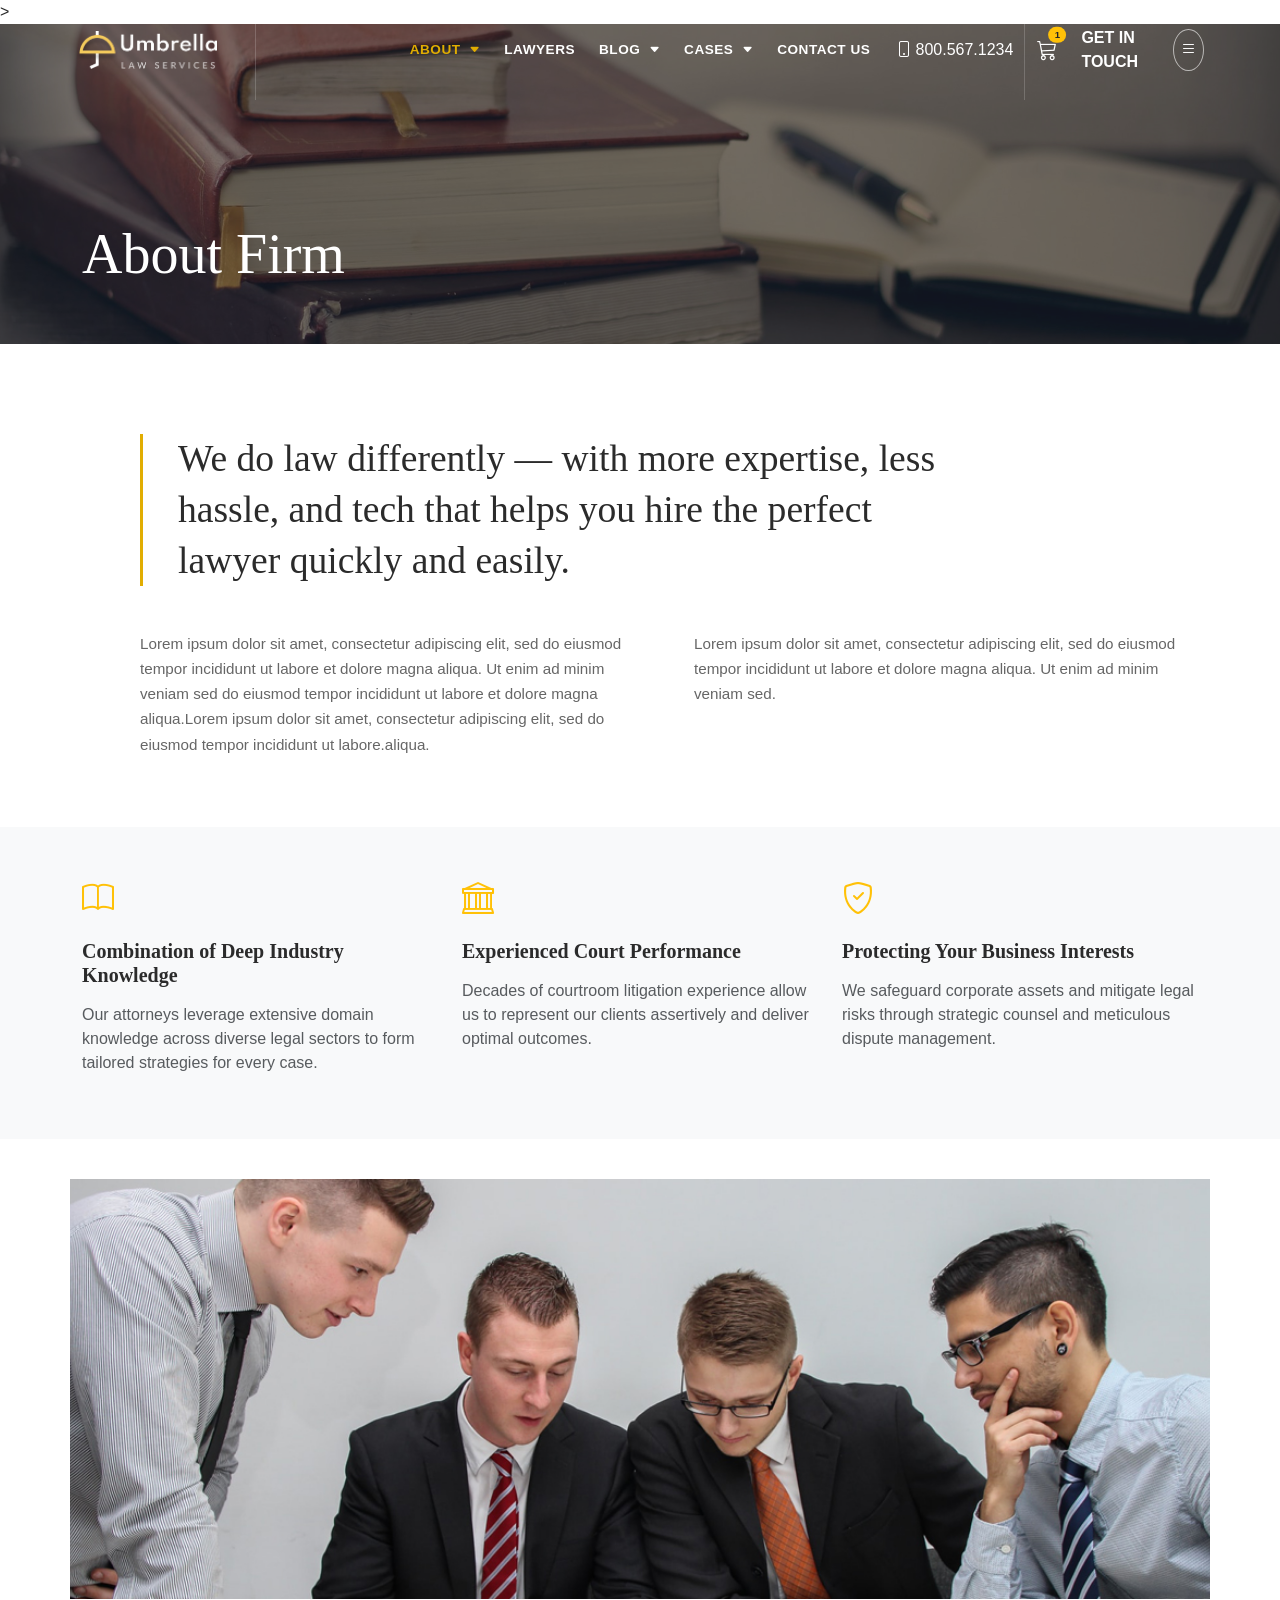
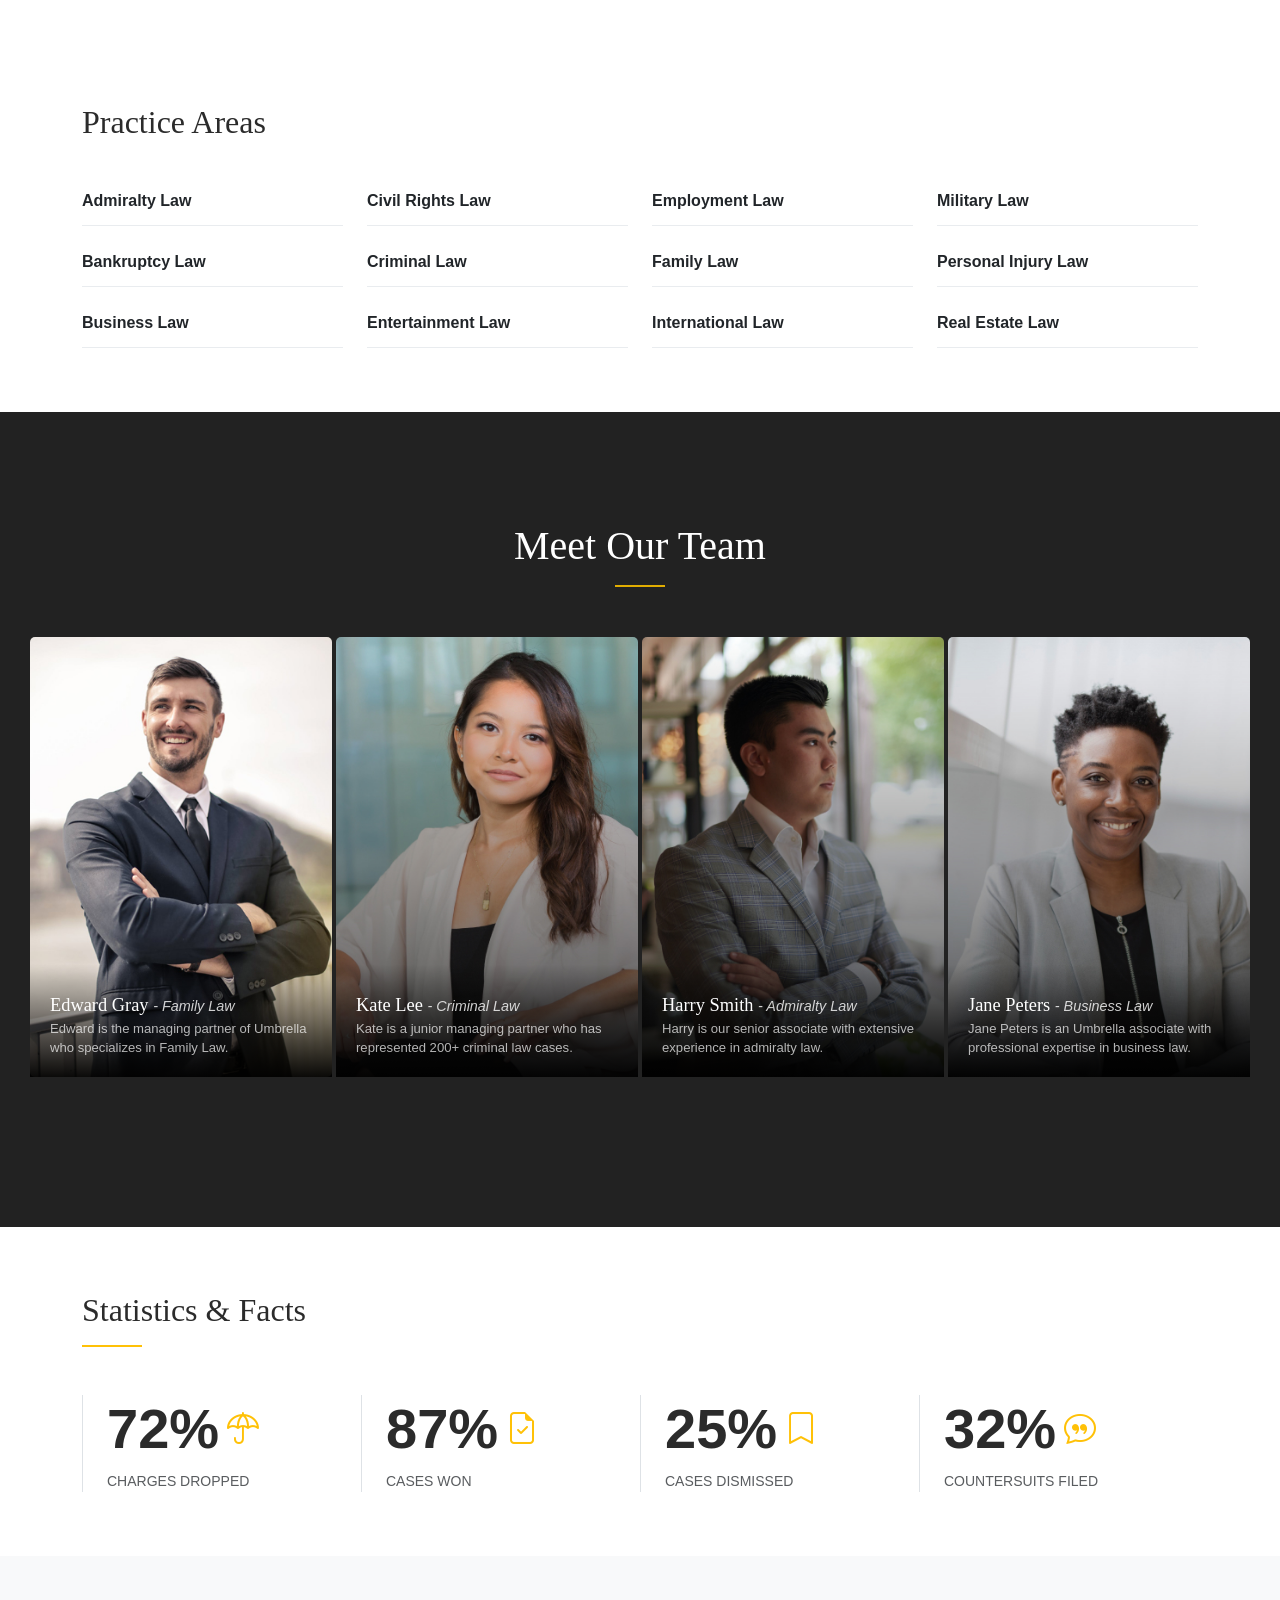
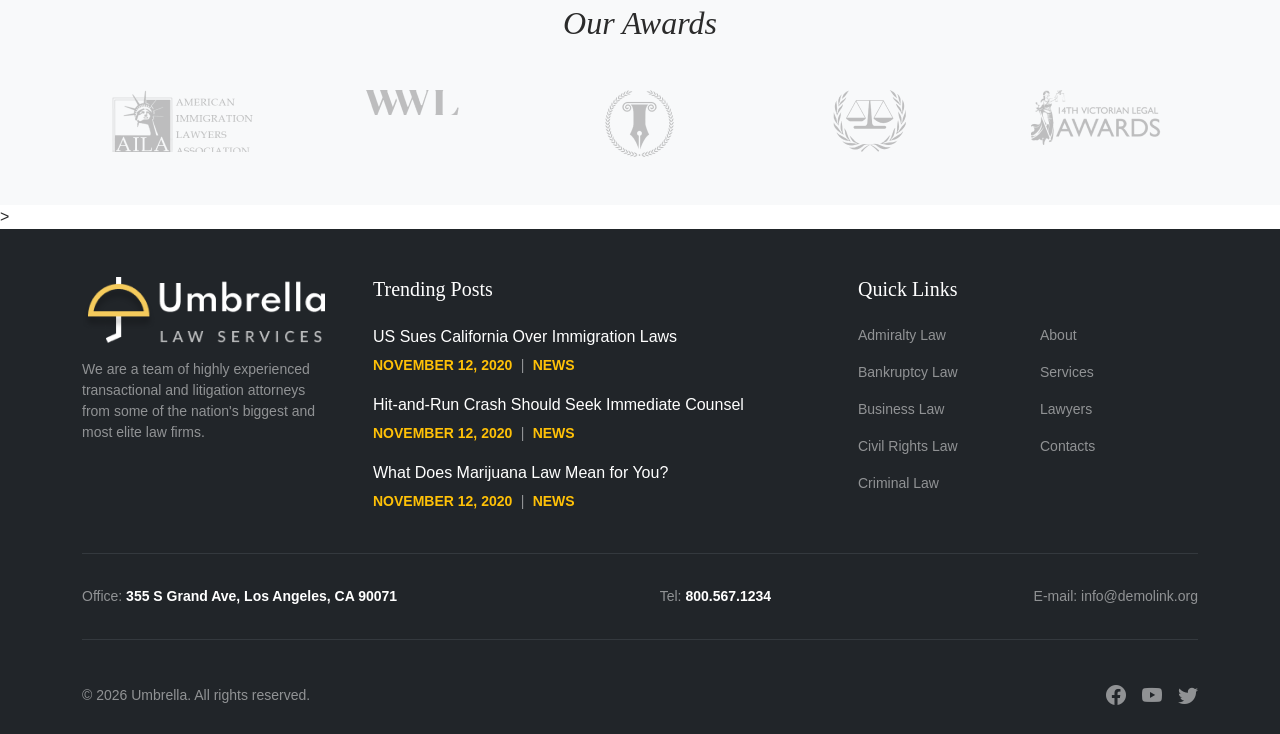
==== about.html @ e50b4203 "add about page content and structure" ====
<!DOCTYPE html>
<html lang="en">
<head>
    <meta charset="UTF-8">
    <meta name="viewport" content="width=device-width, initial-scale=1.0">
    <title>About Us - Umbrella Law Services</title>
    <link rel="stylesheet" href="https://cdn.jsdelivr.net/npm/bootstrap-icons@1.11.3/font/bootstrap-icons.min.css">
    <link href="https://cdn.jsdelivr.net/npm/bootstrap@5.3.8/dist/css/bootstrap.min.css" rel="stylesheet">
    <link rel="stylesheet" href="./style/main.css">
    <link rel="stylesheet" href="https://cdnjs.cloudflare.com/ajax/libs/OwlCarousel2/2.3.4/assets/owl.carousel.min.css">
    <link rel="stylesheet" href="https://cdnjs.cloudflare.com/ajax/libs/OwlCarousel2/2.3.4/assets/owl.theme.default.min.css">
</head>
<body>
    <!-- 11st sectionHEADER                        -->
    <header class="site-header" id="siteHeader">
      <div class="container-fluid h-100">
        <div class="d-flex align-items-center justify-content-between h-100 px-3">
          <div class="header-group header-brand">
            <a href="index.html" class="d-flex align-items-center text-decoration-none text-white">
              <img src="./images/logo-inverse-285x77.png" alt="Umbrella Law Services" class="header-logo">
            </a>
          </div>
          <div class="header-group header-nav">
            <nav>
              <ul class="navbar-nav flex-row gap-4 mb-0">
                <li class="nav-item dropdown">
                  <a class="nav-link active" href="about.html">
                    ABOUT
                    <span class="dropdown-toggle-caret" id="aboutDropdown" data-bs-toggle="dropdown" aria-expanded="false">
                      <i class="bi bi-caret-down-fill"></i>
                    </span>
                  </a>
                  <ul class="dropdown-menu custom-dropdown" aria-labelledby="aboutDropdown">
                    <li><a class="dropdown-item" href="team.html">Team Member</a></li>
                  </ul>
                </li>
                <li class="nav-item">
                  <a class="nav-link" href="lawyers.html">LAWYERS</a>
                </li>
                <li class="nav-item dropdown">
                  <a class="nav-link" href="blog.html">
                    BLOG
                    <span class="dropdown-toggle-caret" id="blogDropdown" data-bs-toggle="dropdown" aria-expanded="false">
                      <i class="bi bi-caret-down-fill"></i>
                    </span>
                  </a>
                  <ul class="dropdown-menu custom-dropdown" aria-labelledby="blogDropdown">
                    <li><a class="dropdown-item" href="blog.html">Blog post</a></li>
                  </ul>
                </li>
                <li class="nav-item dropdown">
                  <a class="nav-link" href="cases.html">
                    CASES
                    <span class="dropdown-toggle-caret" id="casesDropdown" data-bs-toggle="dropdown" aria-expanded="false">
                      <i class="bi bi-caret-down-fill"></i>
                    </span>
                  </a>
                  <ul class="dropdown-menu custom-dropdown" aria-labelledby="casesDropdown">
                    <li><a class="dropdown-item" href="cases.html">Case page</a></li>
                  </ul>
                </li>
                <li class="nav-item">
                  <a class="nav-link" href="contact.html">CONTACT US</a>
                </li>
              </ul>
            </nav>
          </div>
          <div class="header-group header-actions">
            <div class="d-flex align-items-center gap-4">
              <a href="tel:8005671234" class="text-white text-decoration-none d-none d-lg-flex align-items-center gap-1">
                <i class="bi bi-phone"></i> <span>800.567.1234</span>
              </a>
              <a href="cart.html" class="position-relative text-white">
                <i class="bi bi-cart3 fs-5"></i>
                <span class="position-absolute top-0 start-100 translate-middle badge rounded-pill bg-warning text-dark" style="font-size: 0.6rem;">1</span>
              </a>
              <a href="contact.html" class="text-white text-decoration-none fw-bold d-none d-lg-inline">GET IN TOUCH</a>
                            <button class="hamburger-btn" id="hamburgerBtn" aria-label="Toggle menu">
                <i class="bi bi-list" id="hamburgerIcon"></i>
              </button>
            </div>
          </div>

        </div>
      </div>
    </header>

    <!--hamburger menu                   -->
>
    <div class="side-panel" id="sidePanel">
      <div class="side-panel-content">
        <span class="text-warning fw-bold text-uppercase small">Free Consultation</span>
        <h2 class="my-3">800.567.1234</h2>
        <p class="text-white-50 mb-1">info@demolink.org</p>
        <p class="text-white-50 mb-4">355 S Grand Ave,<br>Los Angeles, CA 90071</p>

        <a href="contact.html" class="side-panel-link">
          <i class="bi bi-person-plus"></i> Book an appointment
        </a>
        <a href="about.html" class="side-panel-link">
          <i class="bi bi-bank"></i> Practice Areas
        </a>
        <a href="cases.html" class="side-panel-link">
          <i class="bi bi-balance-scale"></i> Recent Cases
        </a>
      </div>
    </div>
    <div class="side-panel-overlay" id="sidePanelOverlay"></div>

    <!-- ============================= -->
    <!-- 2nd section სათაური          -->
    <!-- ============================= -->
    <section class="page-title-hero position-relative text-white d-flex align-items-end" style="background: url('./images/books.jpg') no-repeat center center/cover; min-height: 320px;">
      <div class="position-absolute top-0 start-0 w-100 h-100 bg-dark opacity-50"></div>
      <div class="container position-relative py-5">
        <h1 class="display-4 fw-normal">About Firm</h1>
      </div>
    </section>
    <!-- 3rd section ტექსტი -->
<section class="about-quote-section">
  <div class="quote-container">
    <h2 class="quote-title">
      We do law differently — with more expertise, less <br> hassle, and tech that helps you hire the perfect <br> lawyer quickly and easily.
    </h2>
    <div class="row g-5">
      <div class="col-md-6">
        <p>
          Lorem ipsum dolor sit amet, consectetur adipiscing elit, sed do eiusmod tempor incididunt ut labore et dolore magna aliqua. Ut enim ad minim veniam sed do eiusmod tempor incididunt ut labore et dolore magna aliqua.Lorem ipsum dolor sit amet, consectetur adipiscing elit, sed do eiusmod tempor incididunt ut labore.aliqua.
        </p>
      </div>
      <div class="col-md-6">
        <p>
          Lorem ipsum dolor sit amet, consectetur adipiscing elit, sed do eiusmod tempor incididunt ut labore et dolore magna aliqua. Ut enim ad minim veniam sed.
        </p>
      </div>
    </div>

  </div>
</section>
<!-- 4th  section -->
    <section class="py-5 bg-light">
      <div class="container">
        <div class="row g-4">
          <div class="col-md-4">
            <i class="bi bi-book text-warning fs-2 mb-3 d-block"></i>
            <h5 class="fw-bold mb-3">Combination of Deep Industry Knowledge</h5>
            <p class="text-muted">Our attorneys leverage extensive domain knowledge across diverse legal sectors to form tailored strategies for every case.</p>
          </div>
          <div class="col-md-4">
            <i class="bi bi-bank text-warning fs-2 mb-3 d-block"></i>
            <h5 class="fw-bold mb-3">Experienced Court Performance</h5>
            <p class="text-muted">Decades of courtroom litigation experience allow us to represent our clients assertively and deliver optimal outcomes.</p>
          </div>
          <div class="col-md-4">
            <i class="bi bi-shield-check text-warning fs-2 mb-3 d-block"></i>
            <h5 class="fw-bold mb-3">Protecting Your Business Interests</h5>
            <p class="text-muted">We safeguard corporate assets and mitigate legal risks through strategic counsel and meticulous dispute management.</p>
          </div>
        </div>
      </div>
    </section>
<!-- 5th section გუნდის ფოტო -->
<section class="about-banner-section">
  <div class="about-banner-container">
    <img src="./images/team-talk.jpg" alt="Team discussing a case">
  </div>
</section>
<!-- 6th section ჩამონათვალი -->
    <section class="py-5 bg-white">
      <div class="container py-3">
        <h2 class="fw-normal mb-5">Practice Areas</h2>
        <div class="row row-cols-1 row-cols-sm-2 row-cols-md-4 g-4">
          <div class="col"><a href="cases.html" class="practice-link text-decoration-none text-dark fw-semibold">Admiralty Law</a></div>
          <div class="col"><a href="cases.html" class="practice-link text-decoration-none text-dark fw-semibold">Civil Rights Law</a></div>
          <div class="col"><a href="cases.html" class="practice-link text-decoration-none text-dark fw-semibold">Employment Law</a></div>
          <div class="col"><a href="cases.html" class="practice-link text-decoration-none text-dark fw-semibold">Military Law</a></div>
          <div class="col"><a href="cases.html" class="practice-link text-decoration-none text-dark fw-semibold">Bankruptcy Law</a></div>
          <div class="col"><a href="cases.html" class="practice-link text-decoration-none text-dark fw-semibold">Criminal Law</a></div>
          <div class="col"><a href="cases.html" class="practice-link text-decoration-none text-dark fw-semibold">Family Law</a></div>
          <div class="col"><a href="cases.html" class="practice-link text-decoration-none text-dark fw-semibold">Personal Injury Law</a></div>
          <div class="col"><a href="cases.html" class="practice-link text-decoration-none text-dark fw-semibold">Business Law</a></div>
          <div class="col"><a href="cases.html" class="practice-link text-decoration-none text-dark fw-semibold">Entertainment Law</a></div>
          <div class="col"><a href="cases.html" class="practice-link text-decoration-none text-dark fw-semibold">International Law</a></div>
          <div class="col"><a href="cases.html" class="practice-link text-decoration-none text-dark fw-semibold">Real Estate Law</a></div>
        </div>
      </div>
    </section>
<!-- 6th section გუნდის ქარდები -->
    <section class="team-section">
  <div class="team-container">
    <div class="team-header text-center">
      <h2 class="team-title">Meet Our Team</h2>
      <div class="team-gold-line"></div>
    </div>
    <div class="row row-cols-1 row-cols-md-2 row-cols-lg-4 g-1">
      <div class="col">
        <div class="card team-card">
          <div class="team-img-wrapper">
            <img src="./images/team member-1.jpg" class="card-img" alt="Edward Gray">
          </div>
          <div class="team-overlay">
            <h5 class="team-name">Edward Gray <span class="team-role">- Family Law</span></h5>
            <p class="team-desc">Edward is the managing partner of Umbrella who specializes in Family Law.</p>
          </div>
          <div class="team-hover-arrow">&rarr;</div>
        </div>
      </div>
      <div class="col">
        <div class="card team-card">
          <div class="team-img-wrapper">
            <img src="./images/team member-2.jpg" class="card-img" alt="Kate Lee">
          </div>
          <div class="team-overlay">
            <h5 class="team-name">Kate Lee <span class="team-role">- Criminal Law</span></h5>
            <p class="team-desc">Kate is a junior managing partner who has represented 200+ criminal law cases.</p>
          </div>
          <div class="team-hover-arrow">&rarr;</div>
        </div>
      </div>
      <div class="col">
        <div class="card team-card">
          <div class="team-img-wrapper">
            <img src="./images/team member-3.jpg" class="card-img" alt="Harry Smith">
          </div>
          <div class="team-overlay">
            <h5 class="team-name">Harry Smith <span class="team-role">- Admiralty Law</span></h5>
            <p class="team-desc">Harry is our senior associate with extensive experience in admiralty law.</p>
          </div>
          <div class="team-hover-arrow">&rarr;</div>
        </div>
      </div>
      <div class="col">
        <div class="card team-card">
          <div class="team-img-wrapper">
            <img src="./images/team member-4.jpg" class="card-img" alt="Jane Peters">
          </div>
          <div class="team-overlay">
            <h5 class="team-name">Jane Peters <span class="team-role">- Business Law</span></h5>
            <p class="team-desc">Jane Peters is an Umbrella associate with professional expertise in business law.</p>
          </div>
          <div class="team-hover-arrow">&rarr;</div>
        </div>
      </div>
    </div>
  </div>
</section>
<!-- 7th section სტატუსტიკა -->
    <section class="py-5 bg-white">
      <div class="container py-3">
        <h2 class="fw-normal mb-2">Statistics &amp; Facts</h2>
        <hr class="border-warning border-2 opacity-100 mb-5" style="width: 60px; margin-left: 0;">
        <div class="row g-0">
          <div class="col-6 col-md-3 border-start px-4 mb-4 mb-md-0">
            <div class="d-flex align-items-center gap-2">
              <span class="display-4 fw-bold">72%</span>
              <i class="bi bi-umbrella text-warning fs-2"></i>
            </div>
            <p class="text-muted text-uppercase small mt-2 mb-0">Charges Dropped</p>
          </div>
          <div class="col-6 col-md-3 border-start px-4 mb-4 mb-md-0">
            <div class="d-flex align-items-center gap-2">
              <span class="display-4 fw-bold">87%</span>
              <i class="bi bi-file-earmark-check text-warning fs-2"></i>
            </div>
            <p class="text-muted text-uppercase small mt-2 mb-0">Cases Won</p>
          </div>
          <div class="col-6 col-md-3 border-start px-4">
            <div class="d-flex align-items-center gap-2">
              <span class="display-4 fw-bold">25%</span>
              <i class="bi bi-bookmark text-warning fs-2"></i>
            </div>
            <p class="text-muted text-uppercase small mt-2 mb-0">Cases Dismissed</p>
          </div>

          <div class="col-6 col-md-3 border-start px-4">
            <div class="d-flex align-items-center gap-2">
              <span class="display-4 fw-bold">32%</span>
              <i class="bi bi-chat-quote text-warning fs-2"></i>
            </div>
            <p class="text-muted text-uppercase small mt-2 mb-0">Countersuits Filed</p>
          </div>
        </div>
      </div>
    </section>
<!-- 8ტჰ section ჯილოდების კარუსელი -->
    <section class="py-5 text-center bg-light">
      <div class="container">
        <h2 class="fst-italic mb-5">Our Awards</h2>

        <div class="owl-carousel owl-theme" id="awards-carousel">
          <div class="item">
            <img src="./images/statue-award.png" alt="Award 1" class="img-fluid mx-auto" style="max-height: 100px; width: auto;">
          </div>
          <div class="item">
            <img src="./images/wwl-award.png" alt="Award 2" class="img-fluid mx-auto" style="max-height: 100px; width: auto;">
          </div>
          <div class="item">
            <img src="./images/pen-award.png" alt="Award 3" class="img-fluid mx-auto" style="max-height: 100px; width: auto;">
          </div>
          <div class="item">
            <img src="./images/scales-award.png" alt="Award 4" class="img-fluid mx-auto" style="max-height: 100px; width: auto;">
          </div>
          <div class="item">
            <img src="./images/victorian-award.png" alt="Award 5" class="img-fluid mx-auto" style="max-height: 100px; width: auto;">
          </div>
        </div>
      </div>
    </section>
    <!-- FOOTER                        -->>
    <footer class="bg-dark text-white pt-5">
      <div class="container">
        <div class="row g-5">
          <div class="col-md-3">
            <a href="index.html" class="d-inline-flex align-items-center text-white text-decoration-none mb-3">
              <img src="./images/logo-inverse-285x77.png" alt="Umbrella Law Services" height="40">
            </a>
            <p class="text-white-50 small">
              We are a team of highly experienced transactional and litigation attorneys from some of the nation's biggest and most elite law firms.
            </p>
          </div>
          <div class="col-md-5">
            <h5 class="mb-4">Trending Posts</h5>

            <div class="mb-3">
              <a href="blog.html" class="text-white text-decoration-none d-block mb-1">US Sues California Over Immigration Laws</a>
              <span class="text-warning fw-bold small">NOVEMBER 12, 2020</span>
              <span class="text-white-50 small">&nbsp;|&nbsp;</span>
              <span class="text-warning fw-bold small">NEWS</span>
            </div>
            <div class="mb-3">
              <a href="blog.html" class="text-white text-decoration-none d-block mb-1">Hit-and-Run Crash Should Seek Immediate Counsel</a>
              <span class="text-warning fw-bold small">NOVEMBER 12, 2020</span>
              <span class="text-white-50 small">&nbsp;|&nbsp;</span>
              <span class="text-warning fw-bold small">NEWS</span>
            </div>
            <div class="mb-3">
              <a href="blog.html" class="text-white text-decoration-none d-block mb-1">What Does Marijuana Law Mean for You?</a>
              <span class="text-warning fw-bold small">NOVEMBER 12, 2020</span>
              <span class="text-white-50 small">&nbsp;|&nbsp;</span>
              <span class="text-warning fw-bold small">NEWS</span>
            </div>
          </div>
          <div class="col-md-4">
            <h5 class="mb-4">Quick Links</h5>
            <div class="row">
              <div class="col-6">
                <ul class="list-unstyled small">
                  <li class="mb-3"><a href="cases.html" class="text-white-50 text-decoration-none">Admiralty Law</a></li>
                  <li class="mb-3"><a href="cases.html" class="text-white-50 text-decoration-none">Bankruptcy Law</a></li>
                  <li class="mb-3"><a href="cases.html" class="text-white-50 text-decoration-none">Business Law</a></li>
                  <li class="mb-3"><a href="cases.html" class="text-white-50 text-decoration-none">Civil Rights Law</a></li>
                  <li class="mb-3"><a href="cases.html" class="text-white-50 text-decoration-none">Criminal Law</a></li>
                </ul>
              </div>
              <div class="col-6">
                <ul class="list-unstyled small">
                  <li class="mb-3"><a href="about.html" class="text-white-50 text-decoration-none">About</a></li>
                  <li class="mb-3"><a href="services.html" class="text-white-50 text-decoration-none">Services</a></li>
                  <li class="mb-3"><a href="lawyers.html" class="text-white-50 text-decoration-none">Lawyers</a></li>
                  <li class="mb-3"><a href="contact.html" class="text-white-50 text-decoration-none">Contacts</a></li>
                </ul>
              </div>
            </div>
          </div>

        </div>

        <hr class="border-secondary mt-4">
        <div class="d-flex flex-wrap justify-content-between py-3 text-white-50 small">
          <div>Office: <span class="text-white fw-bold">355 S Grand Ave, Los Angeles, CA 90071</span></div>
          <div>Tel: <span class="text-white fw-bold">800.567.1234</span></div>
          <div>E-mail: <a href="mailto:info@demolink.org" class="text-white-50">info@demolink.org</a></div>
        </div>

        <hr class="border-secondary">
        <div class="d-flex flex-wrap justify-content-between align-items-center py-4">
          <p class="text-white-50 mb-0 small">© 2026 Umbrella. All rights reserved.</p>

          <div class="d-flex gap-3">
            <a href="#" class="text-white-50"><i class="bi bi-facebook fs-5"></i></a>
            <a href="#" class="text-white-50"><i class="bi bi-youtube fs-5"></i></a>
            <a href="#" class="text-white-50"><i class="bi bi-twitter fs-5"></i></a>
          </div>
        </div>
      </div>
    </footer>
    <script src="https://cdnjs.cloudflare.com/ajax/libs/jquery/3.7.1/jquery.min.js"></script>
    <script src="https://cdnjs.cloudflare.com/ajax/libs/OwlCarousel2/2.3.4/owl.carousel.min.js"></script>
    <script src="https://cdn.jsdelivr.net/npm/bootstrap@5.3.8/dist/js/bootstrap.bundle.min.js"></script>
<!-- ჯილდოების კარუსელი -->
    <script>
      $(document).ready(function() {
      
        $('#awards-carousel').owlCarousel({
          loop: true,
          margin: 30,
          nav: false,
          dots: false,
          autoplay: true,
          autoplayTimeout: 3000,
          responsive: {
            0: { items: 2 },
            600: { items: 4 },
            1000: { items: 5 }
          }
        });
      });
      document.addEventListener("DOMContentLoaded", function () {
        const siteHeader = document.getElementById("siteHeader");

        function handleScroll() {
          if (window.scrollY > 30) {
            siteHeader.classList.add("scrolled");
          } else {
            siteHeader.classList.remove("scrolled");
          }
        }

        window.addEventListener("scroll", handleScroll);
        handleScroll();
        const hamburgerBtn = document.getElementById('hamburgerBtn');
        const sidePanel = document.getElementById('sidePanel');
        const sidePanelOverlay = document.getElementById('sidePanelOverlay');
        const hamburgerIcon = document.getElementById('hamburgerIcon');

        if (hamburgerBtn && sidePanel && sidePanelOverlay) {
          hamburgerBtn.addEventListener('click', function() {
            sidePanel.classList.toggle('active');
            sidePanelOverlay.classList.toggle('active');
            if (hamburgerIcon) {
              hamburgerIcon.classList.toggle('bi-list');
              hamburgerIcon.classList.toggle('bi-x-lg');
            }
          });
          sidePanelOverlay.addEventListener('click', function() {
            sidePanel.classList.remove('active');
            sidePanelOverlay.classList.remove('active');
            if (hamburgerIcon) {
              hamburgerIcon.classList.add('bi-list');
              hamburgerIcon.classList.remove('bi-x-lg');
            }
          });
        }
      });
    </script>
</body>
</html>
---- style/main.css ----
@charset "UTF-8";
body {
  font-family: "Inter", -apple-system, BlinkMacSystemFont, sans-serif;
  color: #2b2b2b;
  background-color: #ffffff;
  overflow-x: hidden;
}

h1, h2, h3, h4, h5, h6 {
  font-family: "Playfair Display", Georgia, serif;
}

a {
  text-decoration: none;
  transition: all 0.3s ease;
}

img {
  max-width: 100%;
  height: auto;
}

.practice-link {
  display: inline-block;
  width: 100%;
  padding-bottom: 12px;
  border-bottom: 1px solid #e9ecef;
  color: #2b2b2b;
  position: relative;
}
.practice-link:hover {
  padding-left: 18px;
  color: #e1ad01 !important;
}
.practice-link:hover::before {
  opacity: 1;
  left: 0;
}
.practice-link::before {
  content: "→";
  position: absolute;
  left: -15px;
  opacity: 0;
  color: #e1ad01;
  transition: all 0.3s ease;
}

.site-header {
  position: fixed;
  top: 0;
  left: 0;
  width: 100%;
  height: 100px;
  background: transparent;
  z-index: 1000;
  transition: all 0.3s ease;
}
.site-header.scrolled {
  height: 60px;
  background: rgba(30, 30, 30, 0.95);
  backdrop-filter: blur(5px);
}
.site-header .container-fluid {
  height: 100%;
  padding: 0;
}

.header-logo {
  height: 38px;
  transition: all 0.3s ease;
}
.site-header.scrolled .header-logo {
  height: 32px;
}

.site-header .container-fluid > .d-flex {
  height: 100%;
  align-items: stretch !important;
}

.header-group {
  height: 100%;
  display: flex;
  align-items: center;
  border-radius: 0 !important;
  background: transparent;
  transition: background 0.25s ease;
}
.header-group:hover {
  background: rgba(255, 255, 255, 0.08) !important;
}

.header-brand {
  width: 240px;
  padding-left: 60px;
  padding-right: 20px;
  justify-content: flex-start;
  border-right: 1px solid rgba(255, 255, 255, 0.18);
}

.header-nav {
  flex: 1;
  justify-content: center;
  padding: 0 20px;
}

.header-actions {
  width: 240px;
  padding-left: 20px;
  padding-right: 60px;
  justify-content: flex-end;
  border-left: 1px solid rgba(255, 255, 255, 0.18);
}

.navbar-nav {
  list-style: none;
  padding: 0;
  margin: 0;
  display: flex;
  gap: 2rem;
  align-items: center;
  flex-direction: row;
}
.navbar-nav .nav-link {
  color: #ffffff;
  font-weight: 600;
  font-size: 0.85rem;
  letter-spacing: 0.5px;
  text-decoration: none;
  transition: color 0.25s ease;
}
.navbar-nav .nav-link:hover, .navbar-nav .nav-link.active {
  color: #e1ad01;
}

.dropdown-toggle-caret {
  margin-left: 4px;
  cursor: pointer;
  font-size: 0.7rem;
}

.nav-item.dropdown {
  position: relative;
}
.nav-item.dropdown::after {
  content: "";
  position: absolute;
  top: 100%;
  left: 0;
  width: 100%;
  height: 12px;
}
.nav-item.dropdown .dropdown-menu {
  display: none;
  position: absolute;
  top: 100%;
  left: 0;
  margin-top: 4px;
  z-index: 1050;
  min-width: 180px;
  background-color: #ffffff;
  border: none;
  box-shadow: 0 10px 30px rgba(0, 0, 0, 0.2);
  border-radius: 4px;
  padding: 10px 0;
}
.nav-item.dropdown .dropdown-menu.show {
  display: block;
}
.nav-item.dropdown .dropdown-menu .dropdown-item {
  color: #333333;
  padding: 8px 20px;
  font-size: 0.9rem;
}
.nav-item.dropdown .dropdown-menu .dropdown-item:hover {
  background-color: #f8f9fa;
  color: #e1ad01;
}
@media (hover: hover) {
  .nav-item.dropdown:hover .dropdown-menu {
    display: block;
  }
}

/* hamnurger menu             */
.hamburger-btn {
  display: flex;
  flex-direction: row;
  justify-content: center;
  align-items: center;
  background: transparent;
  border: 1px solid rgba(255, 255, 255, 0.6);
  color: #ffffff;
  width: 42px;
  height: 42px;
  border-radius: 50%;
  cursor: pointer;
  transition: all 0.3s ease;
}
.hamburger-btn:hover {
  border-color: #e1ad01;
  color: #e1ad01;
}

.side-panel {
  position: fixed;
  top: 0;
  right: -420px;
  width: 380px;
  max-width: 85vw;
  height: 100%;
  background: rgba(30, 30, 30, 0.98);
  color: #ffffff;
  z-index: 1100;
  transition: right 0.4s ease;
  padding-top: 100px;
}
.side-panel.active {
  right: 0;
}

.side-panel-content {
  padding: 30px 40px;
}

.side-panel-link {
  display: block;
  color: #ffffff;
  text-decoration: none;
  padding: 16px 0;
  border-bottom: 1px solid rgba(255, 255, 255, 0.15);
  transition: color 0.25s ease, padding-left 0.25s ease;
}
.side-panel-link i {
  color: #e1ad01;
  margin-right: 10px;
}
.side-panel-link:hover {
  color: #e1ad01;
  padding-left: 8px;
}

.side-panel-overlay {
  position: fixed;
  top: 0;
  left: 0;
  width: 100%;
  height: 100%;
  background: rgba(0, 0, 0, 0.6);
  z-index: 1050;
  opacity: 0;
  visibility: hidden;
  transition: all 0.3s ease;
}
.side-panel-overlay.active {
  opacity: 1;
  visibility: visible;
}

.site-footer {
  background-color: #222222 !important;
  padding: 110px 0 80px 0;
  color: #ffffff;
}
.site-footer .footer-nav {
  display: flex;
  justify-content: center;
  align-items: center;
  gap: 35px;
  list-style: none;
  padding: 0;
  margin: 30px 0 40px 0;
  flex-wrap: wrap;
}
.site-footer .footer-nav a {
  color: #ffffff;
  text-decoration: none;
  font-size: 0.85rem;
  font-weight: 700;
  letter-spacing: 1.2px;
  transition: color 0.3s ease;
}
.site-footer .footer-nav a:hover {
  color: #e1ad01;
}
.site-footer .footer-divider {
  border: 0;
  border-top: 1px solid rgba(255, 255, 255, 0.12);
  margin: 40px auto;
  max-width: 1100px;
}
.site-footer .footer-call-title {
  font-family: serif;
  font-size: 1.25rem;
  color: rgba(255, 255, 255, 0.75);
  margin-bottom: 8px;
}
.site-footer .footer-phone {
  font-family: serif;
  font-size: 3.5rem;
  color: #e1ad01;
  font-weight: 400;
  line-height: 1;
  margin-bottom: 35px;
}
.site-footer .footer-socials {
  display: flex;
  justify-content: center;
  gap: 12px;
  margin-bottom: 40px;
}
.site-footer .footer-socials .social-btn {
  width: 44px;
  height: 44px;
  border: 1px solid rgba(255, 255, 255, 0.2);
  color: #ffffff;
  display: flex;
  align-items: center;
  justify-content: center;
  text-decoration: none;
  font-size: 1.1rem;
  transition: all 0.3s ease;
}
.site-footer .footer-socials .social-btn:hover {
  border-color: #e1ad01;
  color: #e1ad01;
  background-color: rgba(212, 153, 40, 0.08);
}
.site-footer .footer-address {
  font-size: 0.95rem;
  font-weight: 700;
  color: #ffffff;
  margin-bottom: 8px;
}
.site-footer .footer-copyright {
  font-size: 0.82rem;
  color: rgba(255, 255, 255, 0.5);
  margin: 0;
}
.site-footer .footer-copyright a {
  color: rgba(255, 255, 255, 0.5);
  text-decoration: none;
  transition: color 0.3s ease;
}
.site-footer .footer-copyright a:hover {
  color: #ffffff;
}

.btn-warning {
  background-color: #e1ad01;
  color: #ffffff;
  border: none;
  border-radius: 0px;
  padding: 12px 28px;
  font-weight: 700;
  text-transform: uppercase;
  transition: all 0.3s ease;
  cursor: pointer;
}
.btn-warning:hover {
  background-color: #b88d00;
  color: #ffffff;
}

.quote-banner-section {
  padding: 90px 0 60px 0;
  background-color: #ffffff;
}
.quote-banner-section .quote-container {
  padding-left: 240px; /* Snaps text to 1st vertical grid line */
  padding-right: 80px;
  max-width: 1250px;
}
.quote-banner-section .custom-quote-box {
  border-left: 3px solid #e1ad01;
  padding-left: 35px;
}
.quote-banner-section .quote-text {
  font-family: serif;
  font-size: 2.2rem;
  line-height: 1.4;
  color: #2b2b2b;
  font-weight: 400;
  margin: 0;
}
@media (max-width: 991.98px) {
  .quote-banner-section .quote-container {
    padding-left: 20px;
    padding-right: 20px;
  }
}

.practice-section {
  background-color: #ffffff;
  position: relative;
}
.practice-section .practice-img-col {
  padding: 0;
}
.practice-section .practice-img-wrapper {
  width: 100%;
  height: 100%;
}
.practice-section .practice-img-wrapper img {
  width: 100%;
  height: 100%;
  min-height: 480px;
  -o-object-fit: cover;
     object-fit: cover;
  display: block;
}
.practice-section .practice-content-col {
  background-color: #f9fbfd;
  padding: 60px 60px 60px 80px;
  display: flex;
  align-items: center;
}
.practice-section .practice-content-inner {
  max-width: 650px;
  width: 100%;
}
.practice-section .practice-title {
  font-family: serif;
  font-size: 2.5rem;
  color: #222222;
  font-weight: 400;
  margin-bottom: 30px;
}
.practice-section .practice-list {
  list-style: none;
  padding: 0;
  margin: 0;
}
.practice-section .practice-list li {
  padding: 12px 0;
  border-bottom: 1px solid rgba(0, 0, 0, 0.06);
}
.practice-section .practice-list li:last-child {
  border-bottom: none;
}
.practice-section .practice-list li a {
  display: inline-block;
  font-family: serif;
  font-size: 1.1rem;
  color: #2b2b2b;
  text-decoration: none;
  position: relative;
  transition: transform 0.3s ease, color 0.3s ease;
}
.practice-section .practice-list li a::before {
  content: "→";
  position: absolute;
  left: -20px;
  top: 50%;
  transform: translateY(-50%);
  color: #e1ad01;
  font-family: sans-serif;
  font-size: 0.95rem;
  opacity: 0;
  transition: opacity 0.3s ease;
}
.practice-section .practice-list li a:hover {
  transform: translateX(20px);
  color: #2b2b2b;
}
.practice-section .practice-list li a:hover::before {
  opacity: 1;
}
.practice-section .dark-rectangle-bar {
  width: 500px;
  height: 65px;
  background-color: #222222;
}

@keyframes slideUp {
  0% {
    opacity: 0;
    transform: translateY(40px);
  }
  100% {
    opacity: 1;
    transform: translateY(0);
  }
}
.practice-animate {
  animation: slideUp 0.8s ease-out forwards;
}

.stats-section {
  background-color: #222222;
  padding: 100px 0 140px 0;
  color: #ffffff;
}
.stats-section .stats-container {
  padding-left: 240px;
  padding-right: 80px;
  max-width: 1350px;
}
.stats-section .stats-header {
  margin-bottom: 45px;
}
.stats-section .stats-header .stats-title {
  font-family: serif;
  font-size: 2.5rem;
  font-weight: 400;
  color: #ffffff;
  margin-bottom: 15px;
}
.stats-section .stats-header .stats-gold-line {
  width: 50px;
  height: 2px;
  background-color: #e1ad01;
}
.stats-section .stat-box {
  border-left: 1px solid rgba(255, 255, 255, 0.15);
  padding-left: 20px;
}
.stats-section .stat-box .stat-number {
  display: flex;
  align-items: baseline;
  gap: 8px;
  font-family: serif;
  font-size: 3.25rem;
  font-weight: 400;
  line-height: 1;
  color: #ffffff;
  margin-bottom: 10px;
}
.stats-section .stat-box .stat-number i {
  font-size: 1.5rem;
  color: #e1ad01;
}
.stats-section .stat-box .stat-label {
  font-size: 0.75rem;
  letter-spacing: 1px;
  text-transform: uppercase;
  color: rgba(255, 255, 255, 0.6);
  font-weight: 600;
}
@media (max-width: 991.98px) {
  .stats-section .stats-container {
    padding-left: 20px;
    padding-right: 20px;
  }
}

.case-studies-section {
  background-color: #ffffff;
  padding-top: 80px;
  padding-bottom: 100px;
}
.case-studies-section .case-studies-container {
  padding-left: 240px;
  padding-right: 80px;
  max-width: 1400px;
}
.case-studies-section .section-title {
  font-family: serif;
  font-size: 2.35rem;
  color: #2b2b2b;
  font-weight: 400;
}
.case-studies-section .section-gold-line {
  width: 50px;
  height: 2px;
  background-color: #e1ad01;
  margin-top: 10px;
}
.case-studies-section .section-description {
  color: #666666;
  font-size: 1.05rem;
  line-height: 1.6;
}
@media (max-width: 991.98px) {
  .case-studies-section .case-studies-container {
    padding-left: 20px;
    padding-right: 20px;
  }
}

.case-card {
  border: none;
  border-radius: 0;
  background: #ffffff;
  box-shadow: 0 18px 40px rgba(0, 0, 0, 0.09);
  transition: transform 0.35s ease, box-shadow 0.35s ease;
}
.case-card:hover {
  transform: translateY(-6px);
  box-shadow: 0 25px 50px rgba(0, 0, 0, 0.14);
}
.case-card .case-img-wrapper {
  width: 100%;
  height: 240px;
  overflow: hidden;
}
.case-card .case-img-wrapper img {
  width: 100%;
  height: 100%;
  -o-object-fit: cover;
     object-fit: cover;
}
.case-card .case-category {
  display: inline-block;
  background-color: #fff8e7;
  color: #d49928;
  font-size: 0.7rem;
  font-weight: 700;
  letter-spacing: 0.8px;
  text-transform: uppercase;
  padding: 4px 10px;
  margin-bottom: 16px;
}
.case-card .case-title {
  font-family: serif;
  font-size: 1.25rem;
  color: #2b2b2b;
  line-height: 1.4;
  font-weight: 400;
  margin-bottom: 25px;
  min-height: 70px;
}
.case-card .case-date {
  font-size: 0.72rem;
  letter-spacing: 1px;
  color: #999999;
  text-transform: uppercase;
  font-weight: 600;
}

.about-testimonials-section {
  background-color: #f1f5fa !important;
  padding: 100px 0 140px 0;
}
.about-testimonials-section .testimonials-container {
  padding-left: 240px;
  padding-right: 80px;
  max-width: 1400px;
}
.about-testimonials-section .testimonials-heading {
  font-family: serif;
  font-size: 2.35rem;
  color: #2b2b2b;
  font-weight: 400;
  line-height: 1.35;
}
.about-testimonials-section .testimonials-gold-line {
  width: 45px;
  height: 2px;
  background-color: #e1ad01;
  margin: 20px 0 25px 0;
}
.about-testimonials-section .testimonials-desc {
  font-size: 1rem;
  line-height: 1.6;
  color: #666666 !important;
}
.about-testimonials-section .btn-consultation {
  border-color: #2b2b2b;
  color: #2b2b2b;
  font-size: 0.8rem;
  letter-spacing: 1px;
}
.about-testimonials-section .btn-consultation:hover {
  background-color: #2b2b2b;
  color: #ffffff;
}
.about-testimonials-section .testimonials-image-wrapper {
  width: 100%;
}
.about-testimonials-section .testimonials-image-wrapper img {
  width: 100%;
  height: 480px;
  -o-object-fit: cover;
     object-fit: cover;
  display: block;
}
.about-testimonials-section .testimonial-overlay-box {
  position: absolute;
  bottom: -40px;
  left: -70px;
  width: 88%;
  background-color: #222222;
  padding: 35px 40px;
  border-left: 3px solid #e1ad01; /* Left gold border line */
  box-shadow: 0 20px 40px rgba(0, 0, 0, 0.2);
  z-index: 5;
}
.about-testimonials-section .testimonial-overlay-box .testimonial-text {
  font-family: serif;
  font-size: 1.05rem;
  line-height: 1.65;
  color: rgba(255, 255, 255, 0.88);
  margin-bottom: 25px;
}
.about-testimonials-section .testimonial-overlay-box .testimonials-client-avatar {
  width: 44px;
  height: 44px;
  border-radius: 50%;
  -o-object-fit: cover;
     object-fit: cover;
}
.about-testimonials-section .testimonial-overlay-box .testimonials-client-name {
  font-family: serif;
  font-size: 1.05rem;
  color: #ffffff;
  font-weight: 400;
}
.about-testimonials-section .testimonial-overlay-box .testimonials-client-name .testimonials-client-title {
  font-family: sans-serif;
  font-size: 0.85rem;
  color: rgba(255, 255, 255, 0.6);
  font-weight: 400;
}
.about-testimonials-section .testimonial-overlay-box .owl-dots {
  text-align: right;
  margin-top: -20px;
}
.about-testimonials-section .testimonial-overlay-box .owl-dots .owl-dot span {
  width: 8px;
  height: 8px;
  background: transparent;
  border: 1px solid rgba(255, 255, 255, 0.4);
  transition: all 0.3s ease;
}
.about-testimonials-section .testimonial-overlay-box .owl-dots .owl-dot.active span, .about-testimonials-section .testimonial-overlay-box .owl-dots .owl-dot:hover span {
  background: #e1ad01;
  border-color: #e1ad01;
}
@media (max-width: 991.98px) {
  .about-testimonials-section .testimonials-container {
    padding-left: 20px;
    padding-right: 20px;
  }
  .about-testimonials-section .testimonial-overlay-box {
    position: relative;
    bottom: 0;
    left: 0;
    width: 100%;
    margin-top: 20px;
  }
}

.team-section {
  background-color: #222222;
  padding: 110px 0 150px 0;
  color: #ffffff;
}
.team-section .team-container {
  margin: 0 auto;
  padding: 0 30px;
  max-width: 1300px;
}
.team-section .team-header {
  margin-bottom: 50px;
}
.team-section .team-header .team-title {
  font-family: serif;
  font-size: 2.5rem;
  font-weight: 400;
  color: #ffffff;
  margin: 0;
}
.team-section .team-header .team-gold-line {
  width: 50px;
  height: 2px;
  background-color: #e1ad01;
  margin: 15px auto 0 auto;
}
.team-section .team-card {
  border: none;
  border-radius: 0;
  position: relative;
  background: transparent;
  z-index: 1;
  transition: transform 0.35s cubic-bezier(0.16, 1, 0.3, 1), box-shadow 0.35s ease, z-index 0s;
}
.team-section .team-card .team-img-wrapper {
  width: 100%;
  height: 440px;
}
.team-section .team-card .team-img-wrapper img {
  width: 100%;
  height: 100%;
  -o-object-fit: cover;
     object-fit: cover;
  display: block;
}
.team-section .team-card .team-overlay {
  position: absolute;
  bottom: 0;
  left: 0;
  width: 100%;
  padding: 30px 20px 20px 20px;
  background: linear-gradient(to top, rgba(0, 0, 0, 0.95) 0%, rgba(0, 0, 0, 0) 100%);
  display: flex;
  flex-direction: column;
  justify-content: flex-end;
  z-index: 2;
}
.team-section .team-card .team-name {
  font-family: serif;
  font-size: 1.15rem;
  color: #ffffff;
  font-weight: 400;
  margin-bottom: 4px;
}
.team-section .team-card .team-name .team-role {
  font-family: sans-serif;
  font-style: italic;
  font-weight: 300;
  font-size: 0.9rem;
  color: rgba(255, 255, 255, 0.8);
}
.team-section .team-card .team-desc {
  font-size: 0.82rem;
  color: rgba(255, 255, 255, 0.7);
  margin: 0;
  line-height: 1.4;
}
.team-section .team-card .team-hover-arrow {
  position: absolute;
  bottom: 0;
  right: 0;
  width: 36px;
  height: 36px;
  background-color: #ffffff;
  color: #e1ad01;
  display: flex;
  align-items: center;
  justify-content: center;
  font-size: 1.1rem;
  font-weight: bold;
  z-index: 3;
  opacity: 0;
  transition: opacity 0.3s ease;
}
.team-section .team-card:hover {
  transform: scale(1.06);
  z-index: 10;
  box-shadow: 0 20px 45px rgba(0, 0, 0, 0.65);
}
.team-section .team-card:hover .team-hover-arrow {
  opacity: 1;
}
@media (max-width: 991.98px) {
  .team-section .team-container {
    padding-left: 20px;
    padding-right: 20px;
  }
}

.legal-issues-section {
  background-color: #f0f2f5 !important;
  padding: 100px 0 120px 0;
}
.legal-issues-section .legal-img-wrapper {
  width: 100%;
  height: 100%;
}
.legal-issues-section .legal-img-wrapper img {
  width: 100%;
  height: 100%;
  min-height: 480px;
  -o-object-fit: cover;
     object-fit: cover;
  display: block;
}
.legal-issues-section .legal-content-box {
  background-color: #ffffff;
  padding: 70px 100px 70px 80px;
  height: 100%;
  display: flex;
  flex-direction: column;
  justify-content: center;
}
.legal-issues-section .legal-title {
  font-family: serif;
  font-size: 2.35rem;
  color: #2b2b2b;
  font-weight: 400;
  line-height: 1.35;
}
.legal-issues-section .legal-gold-line {
  width: 45px;
  height: 2px;
  background-color: #e1ad01;
  margin: 20px 0 25px 0;
}
.legal-issues-section .legal-desc {
  color: #666666;
  font-size: 1rem;
  line-height: 1.6;
}
.legal-issues-section .legal-icon {
  color: #e1ad01;
  font-size: 1.5rem;
  line-height: 1;
  flex-shrink: 0;
}
.legal-issues-section .legal-feature-text {
  font-size: 0.95rem;
  color: #333333;
  line-height: 1.4;
}
@media (max-width: 991.98px) {
  .legal-issues-section .legal-content-box {
    padding: 40px 25px;
  }
}

.consultation-section {
  background-color: #333333;
  padding: 100px 0 120px 0;
  color: #ffffff;
}
.consultation-section .consultation-container {
  padding-left: 240px;
  padding-right: 80px;
  max-width: 1500px;
}
.consultation-section .consultation-title {
  font-family: serif;
  font-size: 2.35rem;
  font-weight: 400;
  color: #ffffff;
  margin-bottom: 12px;
}
.consultation-section .consultation-gold-line {
  width: 50px;
  height: 2px;
  background-color: #f3ca64;
}
.consultation-section .consultation-subtitle {
  font-family: serif;
  font-size: 1.35rem;
  color: rgba(255, 255, 255, 0.65);
  font-weight: 300;
  margin: 0;
}
.consultation-section .consultation-input {
  height: 56px;
  background-color: #f9fbfd;
  border: none;
  border-radius: 0;
  padding: 0 20px;
  font-size: 0.9rem;
  color: #333333;
}
.consultation-section .consultation-input::-moz-placeholder {
  color: #777777;
  font-size: 0.88rem;
}
.consultation-section .consultation-input::placeholder {
  color: #777777;
  font-size: 0.88rem;
}
.consultation-section .consultation-input:focus {
  background-color: #ffffff;
  box-shadow: none;
  outline: none;
}
.consultation-section .consultation-btn {
  height: 56px;
  background-color: #f3ca64;
  color: #ffffff;
  font-size: 0.82rem;
  font-weight: 700;
  letter-spacing: 1px;
  border: none;
  border-radius: 0;
  transition: background-color 0.3s ease;
}
.consultation-section .consultation-btn:hover {
  background-color: #e2b952;
  color: #ffffff;
}
@media (max-width: 991.98px) {
  .consultation-section .consultation-container {
    padding-left: 20px;
    padding-right: 20px;
  }
}

.category-list {
  list-style: none;
  padding: 0;
}
.category-list .category-item {
  border-bottom: 1px solid #e9ecef;
}
.category-list .category-link {
  display: flex;
  flex-direction: row;
  justify-content: space-between;
  align-items: center;
  padding: 12px 0;
  color: #2b2b2b;
  font-weight: 500;
}
.category-list .category-link .arrow-icon {
  opacity: 0;
  transform: translateX(-10px);
  transition: all 0.3s ease;
  color: #e1ad01;
}
.category-list .category-link:hover {
  color: #e1ad01 !important;
}
.category-list .category-link:hover .arrow-icon {
  opacity: 1;
  transform: translateX(0);
}

.category-list {
  list-style: none;
  padding-left: 0;
}

.category-item {
  border-bottom: 1px solid #e9ecef;
}

.category-link {
  display: flex;
  justify-content: space-between;
  align-items: center;
  padding: 12px 0;
  color: #333333;
  text-decoration: none;
  font-weight: 500;
  transition: color 0.3s ease;
}

.category-link .arrow-icon {
  opacity: 0;
  transform: translateX(-10px);
  transition: all 0.3s ease;
  color: #e1ad01;
}

.category-link:hover {
  color: #e1ad01 !important;
}

.category-link:hover .arrow-icon {
  opacity: 1;
  transform: translateX(0);
}

.meta-link {
  color: #e1ad01;
  text-decoration: none;
  font-weight: 600;
  font-size: 0.8rem;
  letter-spacing: 0.5px;
}

.meta-link:hover {
  color: #b88d00;
}

@media (min-width: 1440px) {
  .hero-container,
  .quote-container,
  .team-container,
  .legal-issues-container,
  .consultation-container,
  .about-banner-container {
    padding-left: 240px;
    padding-right: 80px;
    max-width: 1550px;
  }
}
@media (min-width: 1200px) and (max-width: 1439.98px) {
  .hero-container,
  .quote-container,
  .team-container,
  .legal-issues-container,
  .consultation-container,
  .about-banner-container {
    padding-left: 180px;
    padding-right: 60px;
  }
  .hero-title {
    font-size: 3rem;
  }
}
@media (min-width: 768px) and (max-width: 1199.98px) {
  .site-header {
    height: 80px;
  }
  .site-header .header-nav {
    display: none;
  }
  .hero-section {
    height: 550px;
  }
  .hero-title {
    font-size: 2.25rem !important;
  }
  .hero-container,
  .quote-container,
  .team-container,
  .legal-issues-container,
  .consultation-container,
  .about-banner-container {
    padding-left: 40px;
    padding-right: 40px;
  }
  .about-testimonials-section .testimonial-overlay-box {
    position: relative;
    bottom: 0;
    left: 0;
    width: 100%;
    max-width: 100%;
    margin-top: 20px;
  }
}
@media (max-width: 767.98px) {
  .site-header {
    height: 70px;
  }
  .site-header .header-nav {
    display: none;
  }
  .hero-section {
    height: 420px;
  }
  .hero-title {
    font-size: 1.65rem !important;
    line-height: 1.3;
  }
  /* Minimal edge padding for phones */
  .hero-container,
  .quote-container,
  .team-container,
  .legal-issues-container,
  .consultation-container,
  .about-banner-container {
    padding-left: 20px;
    padding-right: 20px;
  }
  .quote-title,
  .custom-quote-box .quote-text {
    font-size: 1.35rem !important;
    padding-left: 18px;
  }
  .display-4 {
    font-size: 1.8rem;
  }
}
.hero-section {
  position: relative;
  height: 700px;
  overflow: hidden;
}
.hero-section .carousel,
.hero-section .carousel-inner,
.hero-section .carousel-item {
  height: 100%;
}
.hero-section .carousel img,
.hero-section .carousel-inner img,
.hero-section .carousel-item img {
  height: 100%;
  width: 100%;
  -o-object-fit: cover;
     object-fit: cover;
}
.hero-section .hero-grid-overlay {
  display: none;
}
@media (min-width: 1200px) {
  .hero-section .hero-grid-overlay {
    display: grid;
    position: absolute;
    top: 0;
    bottom: 0;
    left: 60px;
    right: 60px;
    grid-template-columns: 180px auto 180px;
    z-index: 2;
    pointer-events: none;
  }
  .hero-section .hero-grid-overlay .hero-grid-box {
    border-right: 1px solid rgba(255, 255, 255, 0.2);
  }
  .hero-section .hero-grid-overlay .hero-grid-box.right-box {
    border-right: none;
  }
}
.hero-section .hero-line-top {
  position: absolute;
  top: 100px;
  left: 0;
  right: 0;
  height: 1px;
  background-color: rgba(255, 255, 255, 0.2);
  z-index: 2;
}
.hero-section .hero-line-bottom {
  position: absolute;
  bottom: 85px;
  left: 0;
  right: 0;
  height: 1px;
  background-color: rgba(255, 255, 255, 0.2);
  z-index: 2;
}
.hero-section {
  /* რესფონსიულობა                       */
}
.hero-section .hero-content {
  position: absolute;
  top: 45%;
  transform: translateY(-50%);
  z-index: 3;
  /* 1. ტელეფონი (< 768px) */
  left: 20px;
  right: 20px;
  max-width: 100%;
}
.hero-section .hero-content .hero-badge {
  color: #fff;
  border-left: 3px solid #e0a940;
  padding-left: 10px;
  margin-bottom: 15px;
  font-size: 0.85rem;
}
.hero-section .hero-content .hero-title {
  color: #fff;
  font-weight: 700;
  font-size: 1.75rem;
  line-height: 1.2;
}
.hero-section .hero-content {
  /* 2. ტაბლეტი (768px - 1199px) */
}
@media (min-width: 768px) {
  .hero-section .hero-content {
    left: 40px;
    right: auto;
    max-width: 550px;
  }
  .hero-section .hero-content .hero-badge {
    font-size: 0.95rem;
  }
  .hero-section .hero-content .hero-title {
    font-size: 2.5rem;
  }
}
.hero-section .hero-content {
  /* 3. ლეპტოპი (1200px+) */
}
@media (min-width: 1200px) {
  .hero-section .hero-content {
    left: 240px;
    max-width: 680px;
  }
  .hero-section .hero-content .hero-badge {
    font-size: 1.05rem;
  }
  .hero-section .hero-content .hero-title {
    font-size: 3.25rem;
  }
}
.hero-section .hero-bottom-bar {
  position: absolute;
  bottom: 0;
  left: 0;
  width: 100%;
  height: 85px;
  z-index: 3;
}
.hero-section .hero-bottom-bar .address-box {
  position: absolute;
  left: 20px;
  right: 120px;
  top: 50%;
  transform: translateY(-50%);
  display: flex;
  align-items: center;
  gap: 10px;
  font-size: 0.8rem;
}
.hero-section .hero-bottom-bar .social-box {
  position: absolute;
  right: 20px;
  top: 50%;
  transform: translateY(-50%);
  display: flex;
  align-items: center;
}
.hero-section .hero-bottom-bar {
  /* Tablet (768px+) */
}
@media (min-width: 768px) {
  .hero-section .hero-bottom-bar .address-box {
    left: 40px;
    font-size: 1rem;
  }
  .hero-section .hero-bottom-bar .social-box {
    right: 40px;
  }
}
.hero-section .hero-bottom-bar {
  /* Desktop (1200px+) */
}
@media (min-width: 1200px) {
  .hero-section .hero-bottom-bar .address-box {
    left: 240px;
  }
  .hero-section .hero-bottom-bar .social-box {
    right: 240px;
  }
}
.hero-section .carousel .carousel-indicators.custom-num-indicators {
  position: absolute;
  right: 20px;
  top: 50%;
  transform: translateY(-50%);
  flex-direction: column;
  margin: 0;
  z-index: 4;
  gap: 12px;
}
@media (min-width: 768px) {
  .hero-section .carousel .carousel-indicators.custom-num-indicators {
    right: 40px;
  }
}
.hero-section .carousel .carousel-indicators.custom-num-indicators button {
  background: transparent;
  border: none;
  color: rgba(255, 255, 255, 0.5);
  font-size: 0.85rem;
  padding: 0;
}
.hero-section .carousel .carousel-indicators.custom-num-indicators button.active {
  color: #e0a940;
}

.quote-banner-section {
  background-color: #ffffff;
  padding: 60px 20px;
}
@media (min-width: 768px) {
  .quote-banner-section {
    padding: 80px 40px;
  }
}
@media (min-width: 1200px) {
  .quote-banner-section {
    padding: 90px 80px 70px 240px;
  }
}

.custom-quote-box {
  border-left: 3px solid #e0a940;
  padding-left: 25px;
}

.quote-text {
  font-family: serif;
  font-size: 1.35rem;
  line-height: 1.45;
  color: #2b2b2b;
}
@media (min-width: 768px) {
  .quote-text {
    font-size: 1.75rem;
  }
}

.about-quote-section {
  padding: 90px 0 70px 0;
  background-color: #ffffff;
}
.about-quote-section .quote-container {
  padding-left: 140px;
  padding-right: 80px;
}
.about-quote-section .quote-title {
  font-family: Georgia, serif;
  font-size: 2.35rem;
  line-height: 1.35;
  color: #2b2b2b;
  font-weight: 400;
  border-left: 3px solid #e1ad01;
  padding-left: 35px;
  margin-bottom: 45px;
}
.about-quote-section p {
  color: #666666;
  font-size: 0.95rem;
  line-height: 1.65;
  margin: 0;
}
@media (max-width: 991.98px) {
  .about-quote-section .quote-container {
    padding-left: 20px;
    padding-right: 20px;
  }
}

.about-banner-section {
  padding: 40px 0;
}
.about-banner-section .about-banner-container {
  max-width: 1200px;
  margin: 0 auto;
  padding: 0 30px;
  height: 420px;
  overflow: hidden;
}
.about-banner-section .about-banner-container img {
  width: 100%;
  height: 100%;
  -o-object-fit: cover;
     object-fit: cover;
  display: block;
}

.experts-section {
  background-color: #292a2c;
  padding: 90px 0;
}
.experts-section .experts-title {
  font-family: Georgia, "Times New Roman", serif;
  font-size: 2.5rem;
  color: #ffffff;
  font-weight: 400;
  margin-bottom: 50px;
}
.experts-section .expert-card {
  border: none;
  border-radius: 0;
  background-color: #ffffff;
  overflow: hidden;
  box-shadow: 0 4px 15px rgba(0, 0, 0, 0.15);
}
.experts-section .expert-card .expert-img-wrapper {
  width: 100%;
  height: 280px;
  overflow: hidden;
}
.experts-section .expert-card .expert-img-wrapper img {
  width: 100%;
  height: 100%;
  -o-object-fit: cover;
     object-fit: cover;
  -o-object-position: top center;
     object-position: top center;
  display: block;
}
.experts-section .expert-card .expert-body {
  padding: 28px 24px;
  display: flex;
  flex-direction: column;
  justify-content: space-between;
}
.experts-section .expert-card .expert-name {
  font-family: Georgia, "Times New Roman", serif;
  font-size: 1.35rem;
  color: #2b2b2b;
  font-weight: 400;
  margin-bottom: 10px;
}
.experts-section .expert-card .expert-desc {
  color: #777777;
  font-size: 0.88rem;
  line-height: 1.55;
  margin-bottom: 25px;
}
.experts-section .expert-card {
  /* Card Bottom Action Bar */
}
.experts-section .expert-card .expert-footer {
  display: flex;
  align-items: center;
  justify-content: space-between;
  padding-top: 10px;
}
.experts-section .expert-card .expert-role {
  font-size: 0.725rem;
  font-weight: 700;
  letter-spacing: 1px;
  color: #e1ad01;
  text-transform: uppercase;
}
.experts-section .expert-card .expert-btn {
  width: 38px;
  height: 38px;
  background-color: #e1ad01;
  color: #ffffff;
  display: flex;
  align-items: center;
  justify-content: center;
  text-decoration: none;
  font-size: 1.1rem;
  transition: background-color 0.3s ease;
}
.experts-section .expert-card .expert-btn:hover {
  background-color: #c99a00;
  color: #ffffff;
}/*# sourceMappingURL=main.css.map */
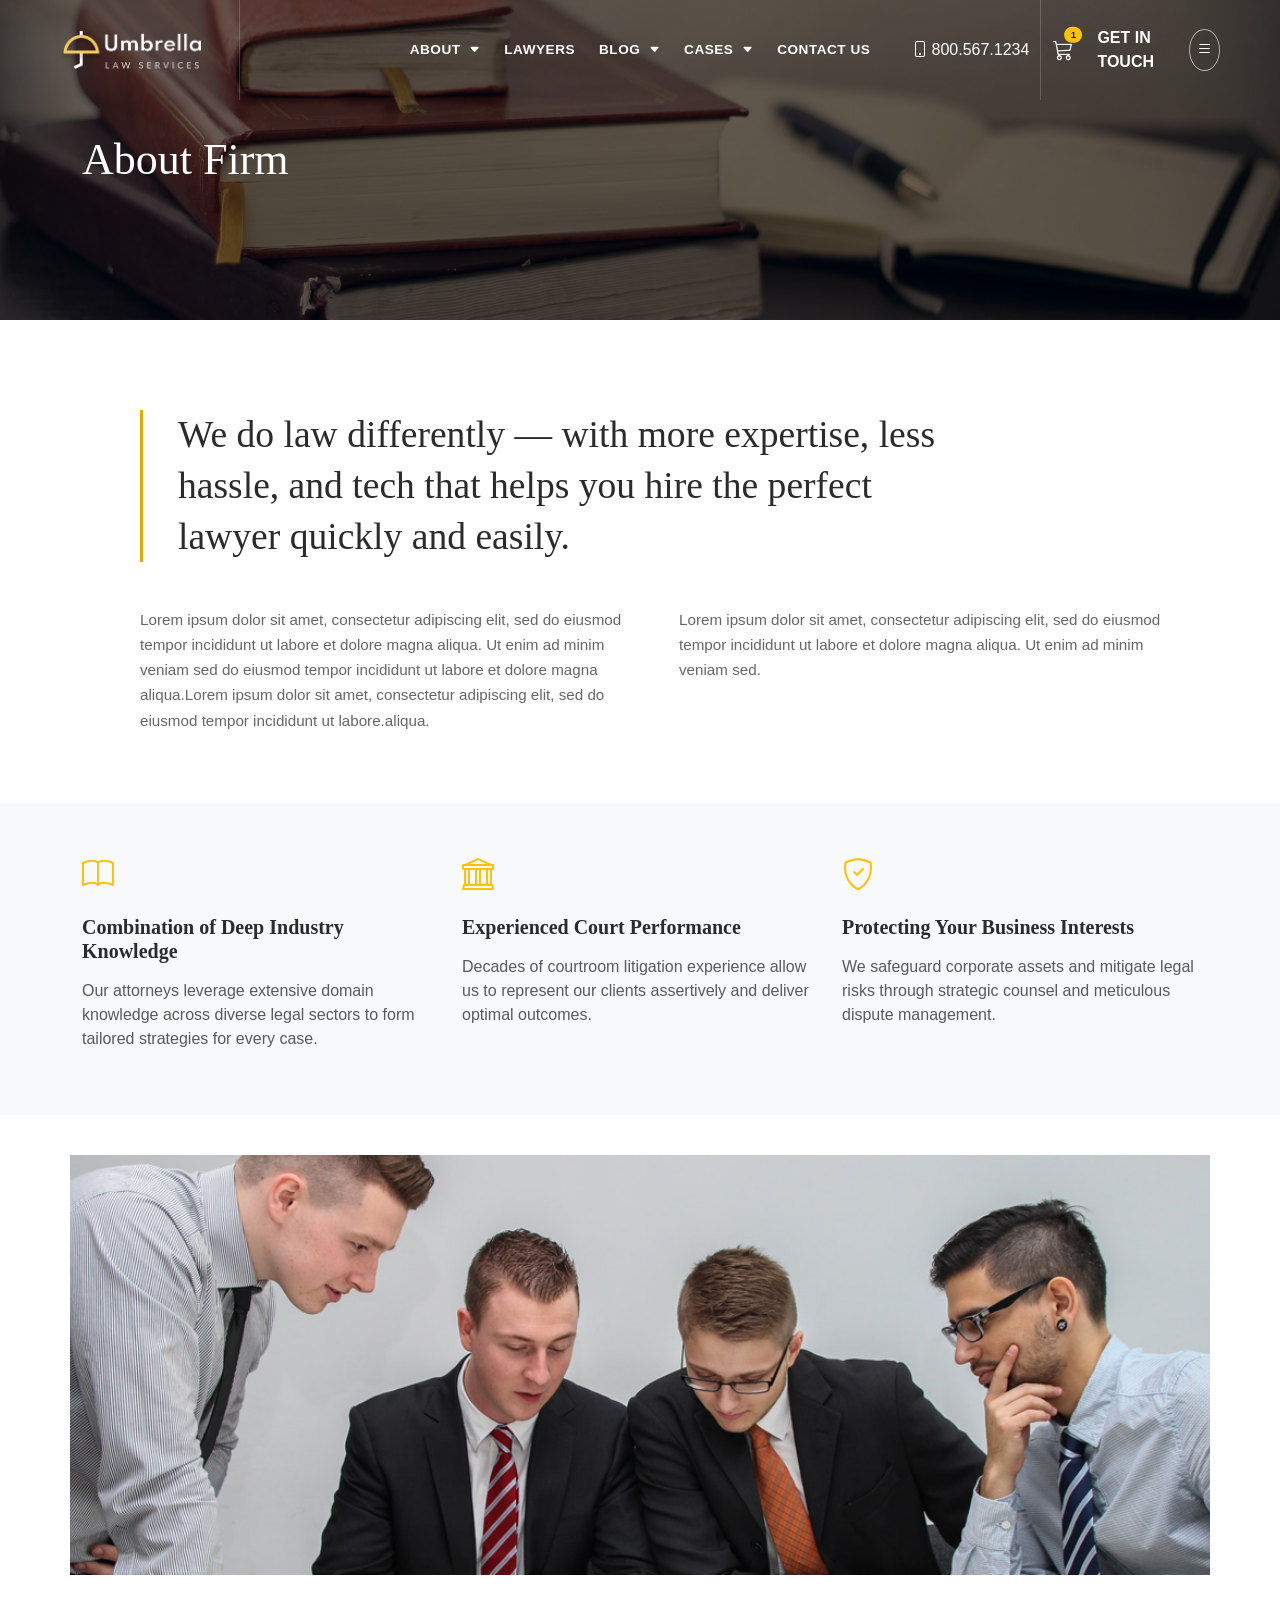
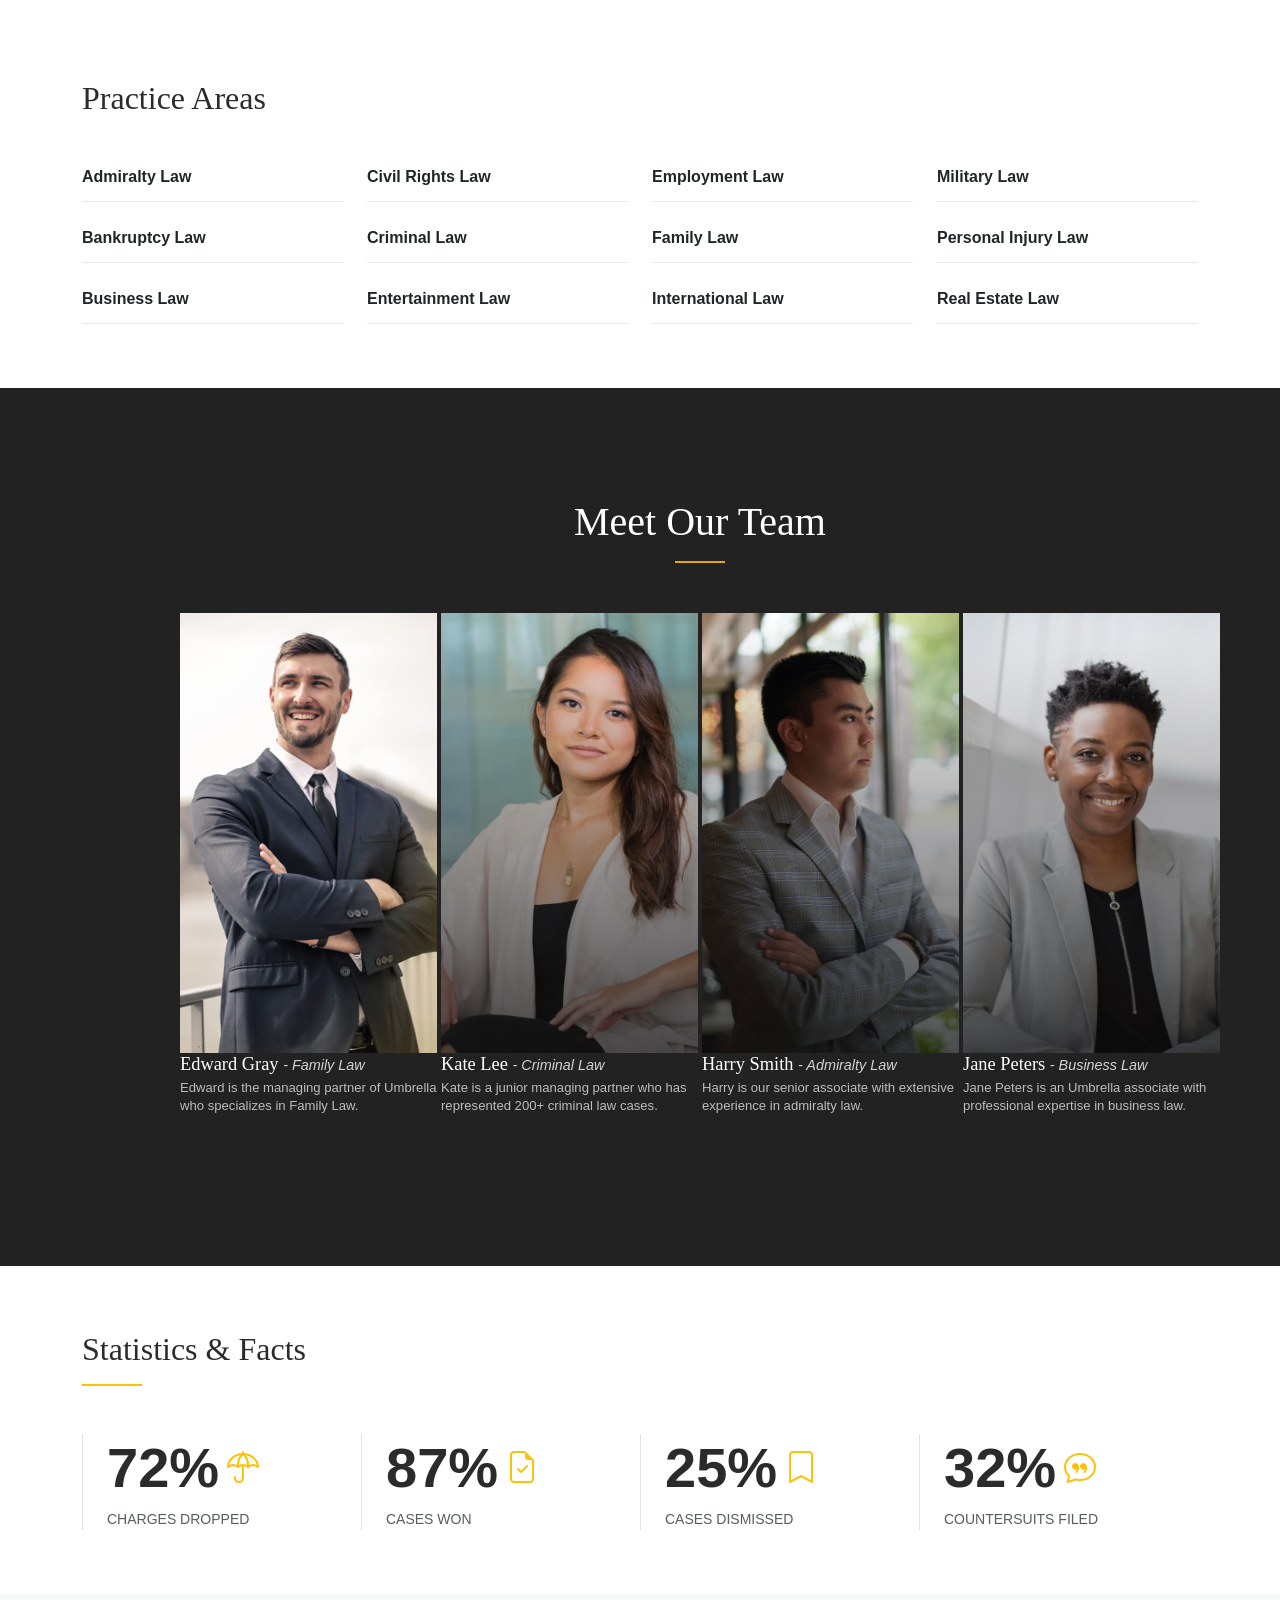
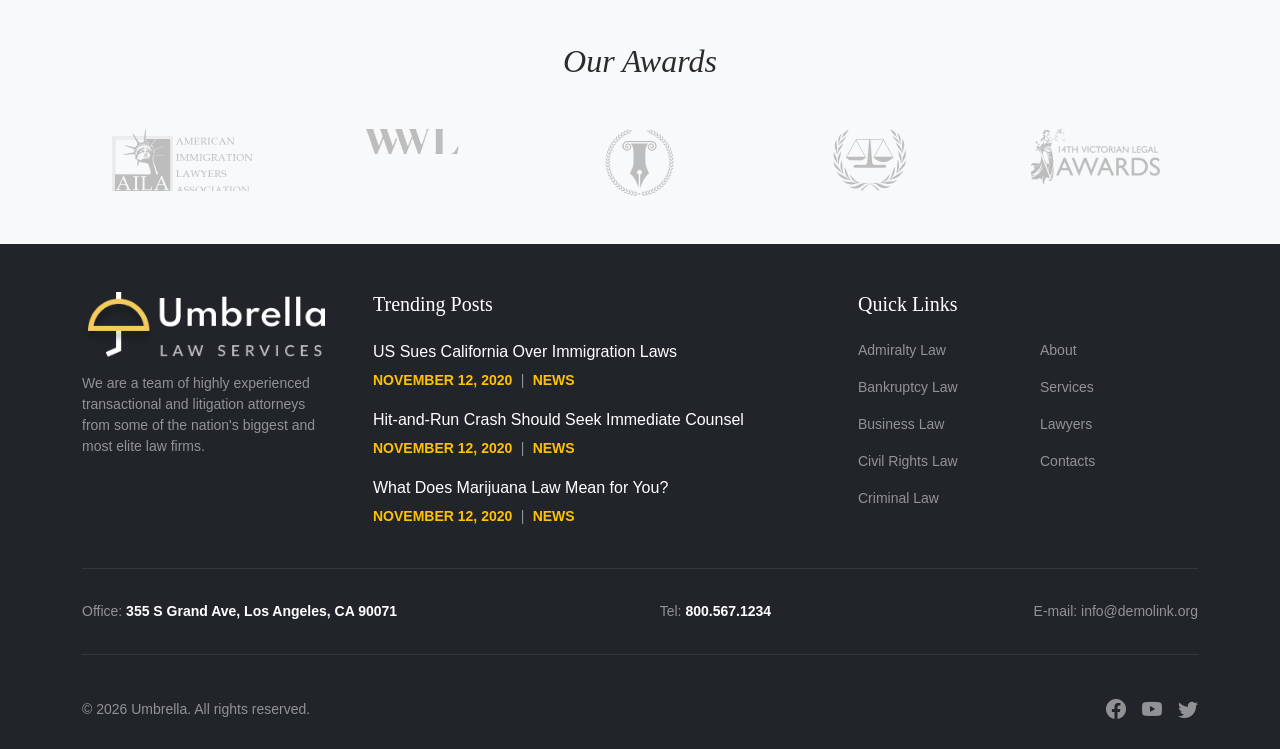
==== commit 4c3eaf7e: "Refactor HTML, clean SCSS modules, and add JS scripts" ====
--- a/about.html
+++ b/about.html
@@ -11,20 +11,22 @@
     <link rel="stylesheet" href="https://cdnjs.cloudflare.com/ajax/libs/OwlCarousel2/2.3.4/assets/owl.theme.default.min.css">
 </head>
 <body>
-    <!-- 11st sectionHEADER                        -->
-    <header class="site-header" id="siteHeader">
+    <!-- header -->
+    <header class="site-header" id="siteHeader" >
       <div class="container-fluid h-100">
-        <div class="d-flex align-items-center justify-content-between h-100 px-3">
+        <div class="d-flex align-items-center justify-content-between h-100">
+          <!-- 1. ლოგო, მარცხენა მხარეს  -->
           <div class="header-group header-brand">
             <a href="index.html" class="d-flex align-items-center text-decoration-none text-white">
               <img src="./images/logo-inverse-285x77.png" alt="Umbrella Law Services" class="header-logo">
             </a>
           </div>
+          <!-- 2. ცენტეალური მენიუ -->
           <div class="header-group header-nav">
             <nav>
               <ul class="navbar-nav flex-row gap-4 mb-0">
                 <li class="nav-item dropdown">
-                  <a class="nav-link active" href="about.html">
+                  <a class="nav-link" href="about.html">
                     ABOUT
                     <span class="dropdown-toggle-caret" id="aboutDropdown" data-bs-toggle="dropdown" aria-expanded="false">
                       <i class="bi bi-caret-down-fill"></i>
@@ -65,6 +67,7 @@
               </ul>
             </nav>
           </div>
+          <!-- 3. ჰამბურგერ მენიუ -->
           <div class="header-group header-actions">
             <div class="d-flex align-items-center gap-4">
               <a href="tel:8005671234" class="text-white text-decoration-none d-none d-lg-flex align-items-center gap-1">
@@ -75,47 +78,23 @@
                 <span class="position-absolute top-0 start-100 translate-middle badge rounded-pill bg-warning text-dark" style="font-size: 0.6rem;">1</span>
               </a>
               <a href="contact.html" class="text-white text-decoration-none fw-bold d-none d-lg-inline">GET IN TOUCH</a>
-                            <button class="hamburger-btn" id="hamburgerBtn" aria-label="Toggle menu">
-                <i class="bi bi-list" id="hamburgerIcon"></i>
+              <button class="hamburger-btn" aria-label="Toggle menu">
+                <i class="bi bi-list"></i>
               </button>
             </div>
           </div>
-
         </div>
       </div>
     </header>
 
-    <!--hamburger menu                   -->
->
-    <div class="side-panel" id="sidePanel">
-      <div class="side-panel-content">
-        <span class="text-warning fw-bold text-uppercase small">Free Consultation</span>
-        <h2 class="my-3">800.567.1234</h2>
-        <p class="text-white-50 mb-1">info@demolink.org</p>
-        <p class="text-white-50 mb-4">355 S Grand Ave,<br>Los Angeles, CA 90071</p>
-
-        <a href="contact.html" class="side-panel-link">
-          <i class="bi bi-person-plus"></i> Book an appointment
-        </a>
-        <a href="about.html" class="side-panel-link">
-          <i class="bi bi-bank"></i> Practice Areas
-        </a>
-        <a href="cases.html" class="side-panel-link">
-          <i class="bi bi-balance-scale"></i> Recent Cases
-        </a>
-      </div>
+    <!-- 1st section სათაური          -->
+    <section class="page-title-hero">
+    <img src="./images/books.jpg" alt="About Firm Background" class="page-title-bg">
+    <div class="page-title-overlay"></div>
+    <div class="container page-title-content">
+      <h1 class="page-title-text">About Firm</h1>
     </div>
-    <div class="side-panel-overlay" id="sidePanelOverlay"></div>
-
-    <!-- ============================= -->
-    <!-- 2nd section სათაური          -->
-    <!-- ============================= -->
-    <section class="page-title-hero position-relative text-white d-flex align-items-end" style="background: url('./images/books.jpg') no-repeat center center/cover; min-height: 320px;">
-      <div class="position-absolute top-0 start-0 w-100 h-100 bg-dark opacity-50"></div>
-      <div class="container position-relative py-5">
-        <h1 class="display-4 fw-normal">About Firm</h1>
-      </div>
-    </section>
+  </section>
     <!-- 3rd section ტექსტი -->
 <section class="about-quote-section">
   <div class="quote-container">
@@ -282,7 +261,7 @@
         </div>
       </div>
     </section>
-<!-- 8ტჰ section ჯილოდების კარუსელი -->
+<!-- 8th section ჯილოდების კარუსელი -->
     <section class="py-5 text-center bg-light">
       <div class="container">
         <h2 class="fst-italic mb-5">Our Awards</h2>
@@ -306,7 +285,7 @@
         </div>
       </div>
     </section>
-    <!-- FOOTER                        -->>
+    <!-- FOOTER                        -->
     <footer class="bg-dark text-white pt-5">
       <div class="container">
         <div class="row g-5">
@@ -387,61 +366,6 @@
     <script src="https://cdnjs.cloudflare.com/ajax/libs/jquery/3.7.1/jquery.min.js"></script>
     <script src="https://cdnjs.cloudflare.com/ajax/libs/OwlCarousel2/2.3.4/owl.carousel.min.js"></script>
     <script src="https://cdn.jsdelivr.net/npm/bootstrap@5.3.8/dist/js/bootstrap.bundle.min.js"></script>
-<!-- ჯილდოების კარუსელი -->
-    <script>
-      $(document).ready(function() {
-      
-        $('#awards-carousel').owlCarousel({
-          loop: true,
-          margin: 30,
-          nav: false,
-          dots: false,
-          autoplay: true,
-          autoplayTimeout: 3000,
-          responsive: {
-            0: { items: 2 },
-            600: { items: 4 },
-            1000: { items: 5 }
-          }
-        });
-      });
-      document.addEventListener("DOMContentLoaded", function () {
-        const siteHeader = document.getElementById("siteHeader");
-
-        function handleScroll() {
-          if (window.scrollY > 30) {
-            siteHeader.classList.add("scrolled");
-          } else {
-            siteHeader.classList.remove("scrolled");
-          }
-        }
-
-        window.addEventListener("scroll", handleScroll);
-        handleScroll();
-        const hamburgerBtn = document.getElementById('hamburgerBtn');
-        const sidePanel = document.getElementById('sidePanel');
-        const sidePanelOverlay = document.getElementById('sidePanelOverlay');
-        const hamburgerIcon = document.getElementById('hamburgerIcon');
-
-        if (hamburgerBtn && sidePanel && sidePanelOverlay) {
-          hamburgerBtn.addEventListener('click', function() {
-            sidePanel.classList.toggle('active');
-            sidePanelOverlay.classList.toggle('active');
-            if (hamburgerIcon) {
-              hamburgerIcon.classList.toggle('bi-list');
-              hamburgerIcon.classList.toggle('bi-x-lg');
-            }
-          });
-          sidePanelOverlay.addEventListener('click', function() {
-            sidePanel.classList.remove('active');
-            sidePanelOverlay.classList.remove('active');
-            if (hamburgerIcon) {
-              hamburgerIcon.classList.add('bi-list');
-              hamburgerIcon.classList.remove('bi-x-lg');
-            }
-          });
-        }
-      });
-    </script>
+<script src="./js/main.js"></script>
 </body>
 </html>
--- a/style/main.css
+++ b/style/main.css
@@ -54,6 +54,7 @@
   background: transparent;
   z-index: 1000;
   transition: all 0.3s ease;
+  transition: background-color 0.3s ease, padding 0.3s ease;
 }
 .site-header.scrolled {
   height: 60px;
@@ -73,28 +74,21 @@
   height: 32px;
 }
 
-.site-header .container-fluid > .d-flex {
-  height: 100%;
-  align-items: stretch !important;
-}
-
 .header-group {
   height: 100%;
   display: flex;
   align-items: center;
-  border-radius: 0 !important;
   background: transparent;
   transition: background 0.25s ease;
 }
 .header-group:hover {
-  background: rgba(255, 255, 255, 0.08) !important;
+  background: rgba(255, 255, 255, 0.1);
 }
 
 .header-brand {
   width: 240px;
   padding-left: 60px;
   padding-right: 20px;
-  justify-content: flex-start;
   border-right: 1px solid rgba(255, 255, 255, 0.18);
 }
 
@@ -135,7 +129,6 @@
 
 .dropdown-toggle-caret {
   margin-left: 4px;
-  cursor: pointer;
   font-size: 0.7rem;
 }
 
@@ -164,9 +157,6 @@
   border-radius: 4px;
   padding: 10px 0;
 }
-.nav-item.dropdown .dropdown-menu.show {
-  display: block;
-}
 .nav-item.dropdown .dropdown-menu .dropdown-item {
   color: #333333;
   padding: 8px 20px;
@@ -202,77 +192,29 @@
   color: #e1ad01;
 }
 
-.side-panel {
-  position: fixed;
-  top: 0;
-  right: -420px;
-  width: 380px;
-  max-width: 85vw;
-  height: 100%;
-  background: rgba(30, 30, 30, 0.98);
-  color: #ffffff;
-  z-index: 1100;
-  transition: right 0.4s ease;
-  padding-top: 100px;
-}
-.side-panel.active {
-  right: 0;
-}
-
-.side-panel-content {
-  padding: 30px 40px;
-}
-
-.side-panel-link {
-  display: block;
-  color: #ffffff;
-  text-decoration: none;
-  padding: 16px 0;
-  border-bottom: 1px solid rgba(255, 255, 255, 0.15);
-  transition: color 0.25s ease, padding-left 0.25s ease;
-}
-.side-panel-link i {
-  color: #e1ad01;
-  margin-right: 10px;
-}
-.side-panel-link:hover {
-  color: #e1ad01;
-  padding-left: 8px;
-}
-
-.side-panel-overlay {
-  position: fixed;
-  top: 0;
-  left: 0;
-  width: 100%;
-  height: 100%;
-  background: rgba(0, 0, 0, 0.6);
-  z-index: 1050;
-  opacity: 0;
-  visibility: hidden;
-  transition: all 0.3s ease;
-}
-.side-panel-overlay.active {
-  opacity: 1;
-  visibility: visible;
-}
-
 .site-footer {
-  background-color: #222222 !important;
-  padding: 110px 0 80px 0;
-  color: #ffffff;
-}
-.site-footer .footer-nav {
+  background-color: #222222;
+  padding: 60px 0 50px;
+  color: #ffffff;
+}
+
+@media (min-width: 992px) {
+  .site-footer {
+    padding: 110px 0 80px;
+  }
+}
+.footer-nav {
   display: flex;
   justify-content: center;
   align-items: center;
   gap: 35px;
   list-style: none;
   padding: 0;
-  margin: 30px 0 40px 0;
+  margin: 30px 0 40px;
   flex-wrap: wrap;
 }
-.site-footer .footer-nav a {
+
+.footer-nav a {
   color: #ffffff;
   text-decoration: none;
   font-size: 0.85rem;
@@ -280,36 +222,48 @@
   letter-spacing: 1.2px;
   transition: color 0.3s ease;
 }
-.site-footer .footer-nav a:hover {
-  color: #e1ad01;
-}
-.site-footer .footer-divider {
+
+.footer-nav a:hover {
+  color: #e1ad01;
+}
+
+.footer-divider {
   border: 0;
   border-top: 1px solid rgba(255, 255, 255, 0.12);
   margin: 40px auto;
   max-width: 1100px;
-}
-.site-footer .footer-call-title {
-  font-family: serif;
+  opacity: 1;
+}
+
+.footer-call-title {
+  font-family: Georgia, serif;
   font-size: 1.25rem;
   color: rgba(255, 255, 255, 0.75);
   margin-bottom: 8px;
 }
-.site-footer .footer-phone {
-  font-family: serif;
-  font-size: 3.5rem;
+
+.footer-phone {
+  font-family: Georgia, serif;
+  font-size: 2.5rem;
   color: #e1ad01;
   font-weight: 400;
   line-height: 1;
   margin-bottom: 35px;
 }
-.site-footer .footer-socials {
+
+@media (min-width: 768px) {
+  .footer-phone {
+    font-size: 3.5rem;
+  }
+}
+.footer-socials {
   display: flex;
   justify-content: center;
   gap: 12px;
   margin-bottom: 40px;
 }
-.site-footer .footer-socials .social-btn {
+
+.social-btn {
   width: 44px;
   height: 44px;
   border: 1px solid rgba(255, 255, 255, 0.2);
@@ -321,72 +275,66 @@
   font-size: 1.1rem;
   transition: all 0.3s ease;
 }
-.site-footer .footer-socials .social-btn:hover {
+
+.social-btn:hover {
   border-color: #e1ad01;
   color: #e1ad01;
   background-color: rgba(212, 153, 40, 0.08);
 }
-.site-footer .footer-address {
+
+.footer-address {
   font-size: 0.95rem;
   font-weight: 700;
   color: #ffffff;
   margin-bottom: 8px;
 }
-.site-footer .footer-copyright {
+
+.footer-copyright {
   font-size: 0.82rem;
   color: rgba(255, 255, 255, 0.5);
   margin: 0;
 }
-.site-footer .footer-copyright a {
+
+.footer-copyright a {
   color: rgba(255, 255, 255, 0.5);
   text-decoration: none;
   transition: color 0.3s ease;
 }
-.site-footer .footer-copyright a:hover {
-  color: #ffffff;
-}
-
-.btn-warning {
-  background-color: #e1ad01;
-  color: #ffffff;
-  border: none;
-  border-radius: 0px;
-  padding: 12px 28px;
-  font-weight: 700;
-  text-transform: uppercase;
-  transition: all 0.3s ease;
-  cursor: pointer;
-}
-.btn-warning:hover {
-  background-color: #b88d00;
-  color: #ffffff;
-}
-
-.quote-banner-section {
-  padding: 90px 0 60px 0;
+
+.footer-copyright a:hover {
+  color: #ffffff;
+}
+
+.quote-section {
+  padding: 90px 0 60px;
   background-color: #ffffff;
 }
-.quote-banner-section .quote-container {
-  padding-left: 240px; /* Snaps text to 1st vertical grid line */
-  padding-right: 80px;
-  max-width: 1250px;
-}
-.quote-banner-section .custom-quote-box {
+
+.quote-container {
+  padding-left: 20px;
+  padding-right: 20px;
+}
+@media (min-width: 1200px) {
+  .quote-container {
+    padding-left: 240px;
+    padding-right: 80px;
+    max-width: 1250px;
+  }
+}
+
+.quote-text {
   border-left: 3px solid #e1ad01;
   padding-left: 35px;
-}
-.quote-banner-section .quote-text {
-  font-family: serif;
-  font-size: 2.2rem;
+  font-family: Georgia, serif;
+  font-size: 1.5rem;
   line-height: 1.4;
   color: #2b2b2b;
   font-weight: 400;
   margin: 0;
 }
-@media (max-width: 991.98px) {
-  .quote-banner-section .quote-container {
-    padding-left: 20px;
-    padding-right: 20px;
+@media (min-width: 768px) {
+  .quote-text {
+    font-size: 2.2rem;
   }
 }
 
@@ -394,14 +342,8 @@
   background-color: #ffffff;
   position: relative;
 }
-.practice-section .practice-img-col {
-  padding: 0;
-}
-.practice-section .practice-img-wrapper {
-  width: 100%;
-  height: 100%;
-}
-.practice-section .practice-img-wrapper img {
+
+.practice-img {
   width: 100%;
   height: 100%;
   min-height: 480px;
@@ -409,45 +351,54 @@
      object-fit: cover;
   display: block;
 }
-.practice-section .practice-content-col {
+
+.practice-content-col {
   background-color: #f9fbfd;
-  padding: 60px 60px 60px 80px;
+  padding: 40px 20px;
   display: flex;
   align-items: center;
 }
-.practice-section .practice-content-inner {
+
+@media (min-width: 992px) {
+  .practice-content-col {
+    padding: 60px 60px 60px 80px;
+  }
+}
+.practice-content-inner {
   max-width: 650px;
   width: 100%;
 }
-.practice-section .practice-title {
-  font-family: serif;
+
+.practice-title {
+  font-family: Georgia, serif;
   font-size: 2.5rem;
   color: #222222;
   font-weight: 400;
   margin-bottom: 30px;
 }
-.practice-section .practice-list {
+
+.practice-list {
   list-style: none;
   padding: 0;
   margin: 0;
 }
-.practice-section .practice-list li {
+
+.practice-list li {
   padding: 12px 0;
   border-bottom: 1px solid rgba(0, 0, 0, 0.06);
 }
-.practice-section .practice-list li:last-child {
-  border-bottom: none;
-}
-.practice-section .practice-list li a {
+
+.practice-list a {
   display: inline-block;
-  font-family: serif;
+  font-family: Georgia, serif;
   font-size: 1.1rem;
   color: #2b2b2b;
   text-decoration: none;
   position: relative;
   transition: transform 0.3s ease, color 0.3s ease;
 }
-.practice-section .practice-list li a::before {
+
+.practice-list a::before {
   content: "→";
   position: absolute;
   left: -20px;
@@ -459,14 +410,17 @@
   opacity: 0;
   transition: opacity 0.3s ease;
 }
-.practice-section .practice-list li a:hover {
+
+.practice-list a:hover {
   transform: translateX(20px);
   color: #2b2b2b;
 }
-.practice-section .practice-list li a:hover::before {
+
+.practice-list a:hover::before {
   opacity: 1;
 }
-.practice-section .dark-rectangle-bar {
+
+.dark-rectangle-bar {
   width: 500px;
   height: 65px;
   background-color: #222222;
@@ -483,99 +437,122 @@
   }
 }
 .practice-animate {
-  animation: slideUp 0.8s ease-out forwards;
+  animation: slideUp 0.5s ease-out forwards;
 }
 
 .stats-section {
   background-color: #222222;
-  padding: 100px 0 140px 0;
-  color: #ffffff;
-}
-.stats-section .stats-container {
-  padding-left: 240px;
-  padding-right: 80px;
-  max-width: 1350px;
-}
-.stats-section .stats-header {
+  padding: 70px 0;
+  color: #ffffff;
+}
+
+@media (min-width: 1200px) {
+  .stats-section {
+    padding: 100px 0 140px;
+  }
+}
+.stats-container {
+  padding-left: 20px;
+  padding-right: 20px;
+}
+
+@media (min-width: 1200px) {
+  .stats-container {
+    padding-left: 240px;
+    padding-right: 80px;
+    max-width: 1350px;
+  }
+}
+.stats-header {
   margin-bottom: 45px;
 }
-.stats-section .stats-header .stats-title {
-  font-family: serif;
+
+.stats-title {
+  font-family: Georgia, serif;
   font-size: 2.5rem;
   font-weight: 400;
   color: #ffffff;
   margin-bottom: 15px;
-}
-.stats-section .stats-header .stats-gold-line {
+  position: relative;
+}
+
+.stats-title::after {
+  content: "";
+  display: block;
   width: 50px;
   height: 2px;
   background-color: #e1ad01;
-}
-.stats-section .stat-box {
+  margin-top: 15px;
+}
+
+.stat-box {
   border-left: 1px solid rgba(255, 255, 255, 0.15);
   padding-left: 20px;
 }
-.stats-section .stat-box .stat-number {
+
+.stat-number {
   display: flex;
   align-items: baseline;
   gap: 8px;
-  font-family: serif;
-  font-size: 3.25rem;
+  font-family: Georgia, serif;
+  font-size: 2.5rem;
   font-weight: 400;
   line-height: 1;
   color: #ffffff;
   margin-bottom: 10px;
 }
-.stats-section .stat-box .stat-number i {
+
+@media (min-width: 768px) {
+  .stat-number {
+    font-size: 3.25rem;
+  }
+}
+.stat-number i {
   font-size: 1.5rem;
   color: #e1ad01;
 }
-.stats-section .stat-box .stat-label {
+
+.stat-label {
   font-size: 0.75rem;
   letter-spacing: 1px;
   text-transform: uppercase;
   color: rgba(255, 255, 255, 0.6);
   font-weight: 600;
 }
-@media (max-width: 991.98px) {
-  .stats-section .stats-container {
-    padding-left: 20px;
-    padding-right: 20px;
-  }
-}
-
-.case-studies-section {
-  background-color: #ffffff;
-  padding-top: 80px;
-  padding-bottom: 100px;
-}
-.case-studies-section .case-studies-container {
-  padding-left: 240px;
-  padding-right: 80px;
-  max-width: 1400px;
-}
-.case-studies-section .section-title {
-  font-family: serif;
+
+.case-studies-container {
+  padding-left: 20px;
+  padding-right: 20px;
+}
+
+@media (min-width: 1200px) {
+  .case-studies-container {
+    padding-left: 240px;
+    padding-right: 80px;
+    max-width: 1400px;
+  }
+}
+.section-title {
+  font-family: Georgia, serif;
   font-size: 2.35rem;
   color: #2b2b2b;
   font-weight: 400;
-}
-.case-studies-section .section-gold-line {
+  position: relative;
+}
+
+.section-title::after {
+  content: "";
+  display: block;
   width: 50px;
   height: 2px;
   background-color: #e1ad01;
   margin-top: 10px;
 }
-.case-studies-section .section-description {
+
+.section-description {
   color: #666666;
   font-size: 1.05rem;
   line-height: 1.6;
-}
-@media (max-width: 991.98px) {
-  .case-studies-section .case-studies-container {
-    padding-left: 20px;
-    padding-right: 20px;
-  }
 }
 
 .case-card {
@@ -585,25 +562,24 @@
   box-shadow: 0 18px 40px rgba(0, 0, 0, 0.09);
   transition: transform 0.35s ease, box-shadow 0.35s ease;
 }
+
 .case-card:hover {
   transform: translateY(-6px);
-  box-shadow: 0 25px 50px rgba(0, 0, 0, 0.14);
-}
-.case-card .case-img-wrapper {
+  box-shadow: 0 25px 50px rgba(56, 55, 55, 0.14);
+}
+
+.case-card .card-img-top {
   width: 100%;
   height: 240px;
-  overflow: hidden;
-}
-.case-card .case-img-wrapper img {
-  width: 100%;
-  height: 100%;
   -o-object-fit: cover;
      object-fit: cover;
 }
-.case-card .case-category {
+
+/* 5. Card Inner Details */
+.case-category {
   display: inline-block;
   background-color: #fff8e7;
-  color: #d49928;
+  color: #e1ad01;
   font-size: 0.7rem;
   font-weight: 700;
   letter-spacing: 0.8px;
@@ -611,8 +587,9 @@
   padding: 4px 10px;
   margin-bottom: 16px;
 }
-.case-card .case-title {
-  font-family: serif;
+
+.case-title {
+  font-family: Georgia, serif;
   font-size: 1.25rem;
   color: #2b2b2b;
   line-height: 1.4;
@@ -620,7 +597,8 @@
   margin-bottom: 25px;
   min-height: 70px;
 }
-.case-card .case-date {
+
+.case-date {
   font-size: 0.72rem;
   letter-spacing: 1px;
   color: #999999;
@@ -629,145 +607,191 @@
 }
 
 .about-testimonials-section {
-  background-color: #f1f5fa !important;
-  padding: 100px 0 140px 0;
-}
-.about-testimonials-section .testimonials-container {
-  padding-left: 240px;
-  padding-right: 80px;
-  max-width: 1400px;
-}
-.about-testimonials-section .testimonials-heading {
-  font-family: serif;
+  background-color: #f1f5fa;
+  padding: 60px 0 80px;
+}
+
+@media (min-width: 1200px) {
+  .about-testimonials-section {
+    padding: 100px 0 140px;
+  }
+}
+.testimonials-container {
+  padding-left: 20px;
+  padding-right: 20px;
+}
+
+@media (min-width: 1200px) {
+  .testimonials-container {
+    padding-left: 240px;
+    padding-right: 80px;
+    max-width: 1400px;
+  }
+}
+.testimonials-heading {
+  font-family: Georgia, serif;
   font-size: 2.35rem;
   color: #2b2b2b;
   font-weight: 400;
   line-height: 1.35;
-}
-.about-testimonials-section .testimonials-gold-line {
+  position: relative;
+}
+
+.testimonials-heading::after {
+  content: "";
+  display: block;
   width: 45px;
   height: 2px;
   background-color: #e1ad01;
-  margin: 20px 0 25px 0;
-}
-.about-testimonials-section .testimonials-desc {
+  margin: 20px 0 25px;
+}
+
+.testimonials-desc {
   font-size: 1rem;
   line-height: 1.6;
-  color: #666666 !important;
-}
-.about-testimonials-section .btn-consultation {
+  color: #666666;
+}
+
+.btn-consultation {
   border-color: #2b2b2b;
   color: #2b2b2b;
   font-size: 0.8rem;
   letter-spacing: 1px;
-}
-.about-testimonials-section .btn-consultation:hover {
+  transition: all 0.3s ease;
+}
+
+.btn-consultation:hover {
   background-color: #2b2b2b;
   color: #ffffff;
 }
-.about-testimonials-section .testimonials-image-wrapper {
+
+.testimonials-img {
   width: 100%;
-}
-.about-testimonials-section .testimonials-image-wrapper img {
-  width: 100%;
-  height: 480px;
+  height: 380px;
   -o-object-fit: cover;
      object-fit: cover;
   display: block;
 }
-.about-testimonials-section .testimonial-overlay-box {
-  position: absolute;
-  bottom: -40px;
-  left: -70px;
-  width: 88%;
+
+@media (min-width: 992px) {
+  .testimonials-img {
+    height: 480px;
+  }
+}
+.testimonial-overlay-box {
   background-color: #222222;
-  padding: 35px 40px;
-  border-left: 3px solid #e1ad01; /* Left gold border line */
+  padding: 30px 25px;
+  border-left: 3px solid #e1ad01;
   box-shadow: 0 20px 40px rgba(0, 0, 0, 0.2);
+  margin-top: -30px;
+  position: relative;
   z-index: 5;
 }
-.about-testimonials-section .testimonial-overlay-box .testimonial-text {
-  font-family: serif;
+
+@media (min-width: 992px) {
+  .testimonial-overlay-box {
+    position: absolute;
+    bottom: -40px;
+    left: -13px;
+    width: 88%;
+    padding: 35px 40px;
+    margin-top: 0;
+  }
+}
+.testimonial-text {
+  font-family: Georgia, serif;
   font-size: 1.05rem;
   line-height: 1.65;
   color: rgba(255, 255, 255, 0.88);
   margin-bottom: 25px;
 }
-.about-testimonials-section .testimonial-overlay-box .testimonials-client-avatar {
-  width: 44px;
+
+.testimonials-client-avatar {
+  width: 44px !important;
   height: 44px;
   border-radius: 50%;
   -o-object-fit: cover;
      object-fit: cover;
 }
-.about-testimonials-section .testimonial-overlay-box .testimonials-client-name {
-  font-family: serif;
+
+.testimonials-client-name {
+  font-family: Georgia, serif;
   font-size: 1.05rem;
   color: #ffffff;
   font-weight: 400;
 }
-.about-testimonials-section .testimonial-overlay-box .testimonials-client-name .testimonials-client-title {
+
+.testimonials-client-title {
   font-family: sans-serif;
   font-size: 0.85rem;
   color: rgba(255, 255, 255, 0.6);
   font-weight: 400;
 }
-.about-testimonials-section .testimonial-overlay-box .owl-dots {
+
+.testimonial-overlay-box .owl-dots {
   text-align: right;
   margin-top: -20px;
 }
-.about-testimonials-section .testimonial-overlay-box .owl-dots .owl-dot span {
+
+.testimonial-overlay-box .owl-dot span {
   width: 8px;
   height: 8px;
   background: transparent;
   border: 1px solid rgba(255, 255, 255, 0.4);
   transition: all 0.3s ease;
 }
-.about-testimonials-section .testimonial-overlay-box .owl-dots .owl-dot.active span, .about-testimonials-section .testimonial-overlay-box .owl-dots .owl-dot:hover span {
+
+.testimonial-overlay-box .owl-dot.active span,
+.testimonial-overlay-box .owl-dot:hover span {
   background: #e1ad01;
   border-color: #e1ad01;
 }
-@media (max-width: 991.98px) {
-  .about-testimonials-section .testimonials-container {
-    padding-left: 20px;
-    padding-right: 20px;
-  }
-  .about-testimonials-section .testimonial-overlay-box {
-    position: relative;
-    bottom: 0;
-    left: 0;
-    width: 100%;
-    margin-top: 20px;
-  }
-}
 
 .team-section {
   background-color: #222222;
-  padding: 110px 0 150px 0;
-  color: #ffffff;
-}
-.team-section .team-container {
+  padding: 70px 0;
+  color: #ffffff;
+}
+
+@media (min-width: 1200px) {
+  .team-section {
+    padding: 110px 0 150px;
+  }
+}
+.team-container {
   margin: 0 auto;
-  padding: 0 30px;
+  padding: 0 20px;
   max-width: 1300px;
 }
-.team-section .team-header {
+
+@media (min-width: 768px) {
+  .team-container {
+    padding: 0 30px;
+  }
+}
+.team-header {
   margin-bottom: 50px;
 }
-.team-section .team-header .team-title {
-  font-family: serif;
+
+.team-title {
+  font-family: Georgia, serif;
   font-size: 2.5rem;
   font-weight: 400;
   color: #ffffff;
   margin: 0;
-}
-.team-section .team-header .team-gold-line {
+  position: relative;
+}
+
+.team-title::after {
+  content: "";
+  display: block;
   width: 50px;
   height: 2px;
   background-color: #e1ad01;
-  margin: 15px auto 0 auto;
-}
-.team-section .team-card {
+  margin: 15px auto 0;
+}
+
+.team-card {
   border: none;
   border-radius: 0;
   position: relative;
@@ -775,50 +799,42 @@
   z-index: 1;
   transition: transform 0.35s cubic-bezier(0.16, 1, 0.3, 1), box-shadow 0.35s ease, z-index 0s;
 }
-.team-section .team-card .team-img-wrapper {
+
+/* Replaces .team-img-wrapper div */
+.team-card .card-img {
   width: 100%;
   height: 440px;
-}
-.team-section .team-card .team-img-wrapper img {
-  width: 100%;
-  height: 100%;
   -o-object-fit: cover;
      object-fit: cover;
   display: block;
-}
-.team-section .team-card .team-overlay {
-  position: absolute;
-  bottom: 0;
-  left: 0;
-  width: 100%;
-  padding: 30px 20px 20px 20px;
-  background: linear-gradient(to top, rgba(0, 0, 0, 0.95) 0%, rgba(0, 0, 0, 0) 100%);
-  display: flex;
-  flex-direction: column;
-  justify-content: flex-end;
-  z-index: 2;
-}
-.team-section .team-card .team-name {
-  font-family: serif;
+  border-radius: 0;
+}
+
+/* 5. Card Dark Gradient Overlay */
+.team-name {
+  font-family: Georgia, serif;
   font-size: 1.15rem;
   color: #ffffff;
   font-weight: 400;
   margin-bottom: 4px;
 }
-.team-section .team-card .team-name .team-role {
+
+.team-role {
   font-family: sans-serif;
   font-style: italic;
   font-weight: 300;
   font-size: 0.9rem;
   color: rgba(255, 255, 255, 0.8);
 }
-.team-section .team-card .team-desc {
+
+.team-desc {
   font-size: 0.82rem;
   color: rgba(255, 255, 255, 0.7);
   margin: 0;
   line-height: 1.4;
 }
-.team-section .team-card .team-hover-arrow {
+
+.team-hover-arrow {
   position: absolute;
   bottom: 0;
   right: 0;
@@ -835,19 +851,15 @@
   opacity: 0;
   transition: opacity 0.3s ease;
 }
-.team-section .team-card:hover {
+
+.team-card:hover {
   transform: scale(1.06);
   z-index: 10;
   box-shadow: 0 20px 45px rgba(0, 0, 0, 0.65);
 }
-.team-section .team-card:hover .team-hover-arrow {
+
+.team-card:hover .team-hover-arrow {
   opacity: 1;
-}
-@media (max-width: 991.98px) {
-  .team-section .team-container {
-    padding-left: 20px;
-    padding-right: 20px;
-  }
 }
 
 .legal-issues-section {
@@ -903,42 +915,49 @@
   color: #333333;
   line-height: 1.4;
 }
-@media (max-width: 991.98px) {
-  .legal-issues-section .legal-content-box {
-    padding: 40px 25px;
-  }
-}
 
 .consultation-section {
   background-color: #333333;
-  padding: 100px 0 120px 0;
-  color: #ffffff;
-}
-.consultation-section .consultation-container {
-  padding-left: 240px;
-  padding-right: 80px;
-  max-width: 1500px;
-}
-.consultation-section .consultation-title {
-  font-family: serif;
+  padding: 60px 0 80px;
+  color: #ffffff;
+}
+
+@media (min-width: 1200px) {
+  .consultation-section {
+    padding: 100px 0 120px;
+  }
+}
+.consultation-container {
+  padding-left: 20px;
+  padding-right: 20px;
+}
+
+@media (min-width: 1200px) {
+  .consultation-container {
+    padding-left: 240px;
+    padding-right: 80px;
+    max-width: 1500px;
+  }
+}
+.consultation-title {
+  font-family: Georgia, serif;
   font-size: 2.35rem;
   font-weight: 400;
   color: #ffffff;
   margin-bottom: 12px;
-}
-.consultation-section .consultation-gold-line {
-  width: 50px;
-  height: 2px;
-  background-color: #f3ca64;
-}
-.consultation-section .consultation-subtitle {
-  font-family: serif;
+  position: relative;
+}
+
+/* Replaces .consultation-gold-line div using ::after */
+.consultation-subtitle {
+  font-family: Georgia, serif;
   font-size: 1.35rem;
   color: rgba(255, 255, 255, 0.65);
   font-weight: 300;
   margin: 0;
 }
-.consultation-section .consultation-input {
+
+.consultation-input {
   height: 56px;
   background-color: #f9fbfd;
   border: none;
@@ -947,22 +966,26 @@
   font-size: 0.9rem;
   color: #333333;
 }
-.consultation-section .consultation-input::-moz-placeholder {
+
+.consultation-input::-moz-placeholder {
   color: #777777;
   font-size: 0.88rem;
 }
-.consultation-section .consultation-input::placeholder {
+
+.consultation-input::placeholder {
   color: #777777;
   font-size: 0.88rem;
 }
-.consultation-section .consultation-input:focus {
+
+.consultation-input:focus {
   background-color: #ffffff;
   box-shadow: none;
   outline: none;
 }
-.consultation-section .consultation-btn {
+
+.consultation-btn {
   height: 56px;
-  background-color: #f3ca64;
+  background-color: #e1ad01;
   color: #ffffff;
   font-size: 0.82rem;
   font-weight: 700;
@@ -971,15 +994,10 @@
   border-radius: 0;
   transition: background-color 0.3s ease;
 }
-.consultation-section .consultation-btn:hover {
-  background-color: #e2b952;
-  color: #ffffff;
-}
-@media (max-width: 991.98px) {
-  .consultation-section .consultation-container {
-    padding-left: 20px;
-    padding-right: 20px;
-  }
+
+.consultation-btn:hover {
+  background-color: rgb(199.6128318584, 153.4800884956, 0.8871681416);
+  color: #ffffff;
 }
 
 .category-list {
@@ -1012,57 +1030,12 @@
   transform: translateX(0);
 }
 
-.category-list {
-  list-style: none;
-  padding-left: 0;
-}
-
-.category-item {
-  border-bottom: 1px solid #e9ecef;
-}
-
-.category-link {
-  display: flex;
-  justify-content: space-between;
-  align-items: center;
-  padding: 12px 0;
-  color: #333333;
-  text-decoration: none;
-  font-weight: 500;
-  transition: color 0.3s ease;
-}
-
-.category-link .arrow-icon {
-  opacity: 0;
-  transform: translateX(-10px);
-  transition: all 0.3s ease;
-  color: #e1ad01;
-}
-
-.category-link:hover {
-  color: #e1ad01 !important;
-}
-
-.category-link:hover .arrow-icon {
-  opacity: 1;
-  transform: translateX(0);
-}
-
-.meta-link {
-  color: #e1ad01;
-  text-decoration: none;
-  font-weight: 600;
-  font-size: 0.8rem;
-  letter-spacing: 0.5px;
-}
-
-.meta-link:hover {
-  color: #b88d00;
-}
-
 @media (min-width: 1440px) {
   .hero-container,
   .quote-container,
+  .stats-container,
+  .case-studies-container,
+  .testimonials-container,
   .team-container,
   .legal-issues-container,
   .consultation-container,
@@ -1075,6 +1048,9 @@
 @media (min-width: 1200px) and (max-width: 1439.98px) {
   .hero-container,
   .quote-container,
+  .stats-container,
+  .case-studies-container,
+  .testimonials-container,
   .team-container,
   .legal-issues-container,
   .consultation-container,
@@ -1101,6 +1077,9 @@
   }
   .hero-container,
   .quote-container,
+  .stats-container,
+  .case-studies-container,
+  .testimonials-container,
   .team-container,
   .legal-issues-container,
   .consultation-container,
@@ -1131,9 +1110,11 @@
     font-size: 1.65rem !important;
     line-height: 1.3;
   }
-  /* Minimal edge padding for phones */
   .hero-container,
   .quote-container,
+  .stats-container,
+  .case-studies-container,
+  .testimonials-container,
   .team-container,
   .legal-issues-container,
   .consultation-container,
@@ -1149,30 +1130,42 @@
   .display-4 {
     font-size: 1.8rem;
   }
+  .about-testimonials-section .testimonial-overlay-box {
+    position: relative;
+    bottom: 0;
+    left: 0;
+    width: 100%;
+    margin-top: 20px;
+  }
+  .legal-content-box {
+    padding: 40px 25px;
+  }
 }
 .hero-section {
   position: relative;
   height: 700px;
   overflow: hidden;
 }
-.hero-section .carousel,
-.hero-section .carousel-inner,
-.hero-section .carousel-item {
+
+.carousel,
+.carousel-inner,
+.carousel-item {
   height: 100%;
 }
-.hero-section .carousel img,
-.hero-section .carousel-inner img,
-.hero-section .carousel-item img {
+
+.carousel img {
   height: 100%;
   width: 100%;
   -o-object-fit: cover;
      object-fit: cover;
 }
-.hero-section .hero-grid-overlay {
+
+.hero-grid-overlay {
   display: none;
 }
+
 @media (min-width: 1200px) {
-  .hero-section .hero-grid-overlay {
+  .hero-grid-overlay {
     display: grid;
     position: absolute;
     top: 0;
@@ -1183,89 +1176,99 @@
     z-index: 2;
     pointer-events: none;
   }
-  .hero-section .hero-grid-overlay .hero-grid-box {
-    border-right: 1px solid rgba(255, 255, 255, 0.2);
-  }
-  .hero-section .hero-grid-overlay .hero-grid-box.right-box {
-    border-right: none;
-  }
-}
-.hero-section .hero-line-top {
+}
+.hero-grid-box {
+  border-right: 1px solid rgba(255, 255, 255, 0.2);
+}
+
+.hero-grid-box.right-box {
+  border-right: none;
+}
+
+.hero-line-top,
+.hero-line-bottom {
   position: absolute;
-  top: 100px;
   left: 0;
   right: 0;
   height: 1px;
   background-color: rgba(255, 255, 255, 0.2);
   z-index: 2;
 }
-.hero-section .hero-line-bottom {
-  position: absolute;
+
+.hero-line-top {
+  top: 100px;
+}
+
+.hero-line-bottom {
   bottom: 85px;
-  left: 0;
-  right: 0;
-  height: 1px;
-  background-color: rgba(255, 255, 255, 0.2);
-  z-index: 2;
-}
-.hero-section {
-  /* რესფონსიულობა                       */
-}
-.hero-section .hero-content {
+}
+
+.hero-content {
   position: absolute;
   top: 45%;
   transform: translateY(-50%);
   z-index: 3;
-  /* 1. ტელეფონი (< 768px) */
   left: 20px;
   right: 20px;
-  max-width: 100%;
-}
-.hero-section .hero-content .hero-badge {
-  color: #fff;
-  border-left: 3px solid #e0a940;
+}
+
+.hero-badge {
+  color: #ffffff;
+  border-left: 3px solid #e1ad01;
   padding-left: 10px;
   margin-bottom: 15px;
   font-size: 0.85rem;
 }
-.hero-section .hero-content .hero-title {
-  color: #fff;
+
+.hero-title {
+  color: #ffffff;
   font-weight: 700;
   font-size: 1.75rem;
   line-height: 1.2;
 }
-.hero-section .hero-content {
-  /* 2. ტაბლეტი (768px - 1199px) */
-}
+
 @media (min-width: 768px) {
-  .hero-section .hero-content {
+  .hero-content {
     left: 40px;
     right: auto;
-    max-width: 550px;
-  }
-  .hero-section .hero-content .hero-badge {
+    max-width: 620px;
+  }
+  .hero-badge {
     font-size: 0.95rem;
   }
-  .hero-section .hero-content .hero-title {
+  .hero-title {
     font-size: 2.5rem;
   }
 }
-.hero-section .hero-content {
-  /* 3. ლეპტოპი (1200px+) */
-}
 @media (min-width: 1200px) {
-  .hero-section .hero-content {
+  .hero-content {
     left: 240px;
-    max-width: 680px;
-  }
-  .hero-section .hero-content .hero-badge {
+    max-width: 800px;
+  }
+  .hero-badge {
     font-size: 1.05rem;
   }
-  .hero-section .hero-content .hero-title {
+  .hero-title {
     font-size: 3.25rem;
   }
 }
-.hero-section .hero-bottom-bar {
+.btn-warning {
+  background-color: #e1ad01;
+  color: #ffffff;
+  border: none;
+  border-radius: 0px;
+  padding: 12px 28px;
+  font-weight: 700;
+  text-transform: uppercase;
+  transition: all 0.3s ease;
+  cursor: pointer;
+}
+.btn-warning:hover {
+  background-color: #b88d00;
+  color: #ffffff;
+}
+
+.hero-bottom-bar {
   position: absolute;
   bottom: 0;
   left: 0;
@@ -1273,7 +1276,8 @@
   height: 85px;
   z-index: 3;
 }
-.hero-section .hero-bottom-bar .address-box {
+
+.address-box {
   position: absolute;
   left: 20px;
   right: 120px;
@@ -1284,7 +1288,8 @@
   gap: 10px;
   font-size: 0.8rem;
 }
-.hero-section .hero-bottom-bar .social-box {
+
+.social-box {
   position: absolute;
   right: 20px;
   top: 50%;
@@ -1292,85 +1297,102 @@
   display: flex;
   align-items: center;
 }
-.hero-section .hero-bottom-bar {
-  /* Tablet (768px+) */
-}
+
 @media (min-width: 768px) {
-  .hero-section .hero-bottom-bar .address-box {
+  .address-box {
     left: 40px;
     font-size: 1rem;
   }
-  .hero-section .hero-bottom-bar .social-box {
+  .social-box {
     right: 40px;
   }
 }
-.hero-section .hero-bottom-bar {
-  /* Desktop (1200px+) */
-}
 @media (min-width: 1200px) {
-  .hero-section .hero-bottom-bar .address-box {
+  .address-box {
     left: 240px;
   }
-  .hero-section .hero-bottom-bar .social-box {
+  .social-box {
     right: 240px;
   }
 }
-.hero-section .carousel .carousel-indicators.custom-num-indicators {
+.custom-num-indicators {
+  display: flex;
   position: absolute;
+  top: 50%;
+  bottom: auto;
+  left: auto;
   right: 20px;
-  top: 50%;
   transform: translateY(-50%);
   flex-direction: column;
   margin: 0;
   z-index: 4;
   gap: 12px;
 }
+
 @media (min-width: 768px) {
-  .hero-section .carousel .carousel-indicators.custom-num-indicators {
+  .custom-num-indicators {
     right: 40px;
   }
 }
-.hero-section .carousel .carousel-indicators.custom-num-indicators button {
-  background: transparent;
+.custom-num-indicators button {
+  opacity: 1;
+  width: auto !important;
+  height: auto !important;
+  background: transparent !important;
   border: none;
   color: rgba(255, 255, 255, 0.5);
   font-size: 0.85rem;
   padding: 0;
-}
-.hero-section .carousel .carousel-indicators.custom-num-indicators button.active {
-  color: #e0a940;
-}
-
-.quote-banner-section {
-  background-color: #ffffff;
-  padding: 60px 20px;
-}
-@media (min-width: 768px) {
-  .quote-banner-section {
-    padding: 80px 40px;
-  }
-}
-@media (min-width: 1200px) {
-  .quote-banner-section {
-    padding: 90px 80px 70px 240px;
-  }
-}
-
-.custom-quote-box {
-  border-left: 3px solid #e0a940;
-  padding-left: 25px;
-}
-
-.quote-text {
-  font-family: serif;
-  font-size: 1.35rem;
-  line-height: 1.45;
-  color: #2b2b2b;
-}
-@media (min-width: 768px) {
-  .quote-text {
-    font-size: 1.75rem;
-  }
+  transition: color 0.25s ease;
+}
+
+.custom-num-indicators button:hover,
+.custom-num-indicators button.active {
+  color: #e1ad01;
+}
+
+.page-title-hero {
+  position: relative;
+  min-height: 320px;
+  display: flex;
+  align-items: center;
+  overflow: hidden;
+}
+
+.page-title-bg {
+  position: absolute;
+  top: 0;
+  left: 0;
+  width: 100%;
+  height: 100%;
+  -o-object-fit: cover;
+     object-fit: cover;
+  z-index: 1;
+}
+
+.page-title-overlay {
+  position: absolute;
+  top: 0;
+  left: 0;
+  width: 100%;
+  height: 100%;
+  background-color: rgba(0, 0, 0, 0.5);
+  z-index: 2;
+}
+
+.page-title-content {
+  position: relative;
+  z-index: 3;
+  padding-top: 3rem;
+  padding-bottom: 3rem;
+  color: #ffffff;
+}
+
+.page-title-text {
+  font-family: Georgia, serif;
+  font-size: 2.75rem;
+  font-weight: 400;
+  margin: 0;
 }
 
 .about-quote-section {
@@ -1504,4 +1526,285 @@
 .experts-section .expert-card .expert-btn:hover {
   background-color: #c99a00;
   color: #ffffff;
+}
+
+.member-profile-section {
+  padding: 60px 0;
+  background-color: #ffffff;
+}
+
+@media (min-width: 1200px) {
+  .member-profile-section {
+    padding: 80px 0;
+  }
+}
+.member-img-box {
+  position: relative;
+}
+
+.member-img {
+  width: 100%;
+  box-shadow: 0 4px 15px rgba(0, 0, 0, 0.08);
+  display: block;
+}
+
+.member-badge {
+  position: absolute;
+  bottom: 30px;
+  right: -15px;
+  width: 170px;
+  background-color: #ffffff;
+  text-align: center;
+  padding: 20px 15px;
+  box-shadow: 0 10px 30px rgba(0, 0, 0, 0.12);
+  border-left: 4px solid #e1ad01;
+}
+
+.member-badge-num {
+  font-family: Georgia, serif;
+  font-size: 2.25rem;
+  color: #e1ad01;
+  font-weight: 700;
+  line-height: 1;
+  margin-bottom: 4px;
+}
+
+.member-badge-label {
+  font-size: 0.72rem;
+  text-transform: uppercase;
+  color: #666666;
+  font-weight: 700;
+  letter-spacing: 0.8px;
+}
+
+a.practice-grid-link {
+  display: block;
+  font-family: Georgia, serif;
+  font-size: 1.05rem;
+  color: #2b2b2b !important;
+  text-decoration: none !important;
+  padding-bottom: 12px;
+  border-bottom: 1px solid rgba(0, 0, 0, 0.12);
+  position: relative;
+  transition: transform 0.3s ease, color 0.3s ease, border-color 0.3s ease;
+}
+
+a.practice-grid-link:hover {
+  color: #2b2b2b !important;
+  transform: translateX(20px);
+  border-bottom-color: rgba(0, 0, 0, 0.4);
+}
+
+a.practice-grid-link::before {
+  content: "→";
+  position: absolute;
+  left: -20px;
+  top: 40%;
+  transform: translateY(-50%);
+  color: #e1ad01;
+  font-family: sans-serif;
+  font-size: 0.95rem;
+  opacity: 0;
+  transition: opacity 0.3s ease;
+}
+
+a.practice-grid-link:hover::before {
+  opacity: 1;
+}
+
+.member-name {
+  font-family: Georgia, serif;
+  font-size: 2.2rem;
+  color: #2b2b2b;
+  font-weight: 400;
+}
+
+.member-socials {
+  display: flex;
+  gap: 15px;
+}
+
+.member-socials a {
+  color: #999999;
+  font-size: 1.25rem;
+  transition: color 0.3s ease;
+}
+
+.member-socials a:hover {
+  color: #e1ad01;
+}
+
+.member-bio {
+  color: #666666;
+  font-size: 1rem;
+  line-height: 1.65;
+  margin-bottom: 25px;
+}
+
+.member-info-box {
+  background-color: #f9fbfd;
+  padding: 24px;
+  margin: 25px 0;
+  border-left: 3px solid #e1ad01;
+}
+
+.info-item {
+  margin-bottom: 8px;
+  font-size: 0.95rem;
+  color: #666666;
+}
+
+.info-item:last-child {
+  margin-bottom: 0;
+}
+
+.info-label {
+  color: #2b2b2b;
+  font-weight: 700;
+  margin-right: 8px;
+}
+
+.info-item a {
+  color: #666666;
+  text-decoration: none;
+  transition: color 0.25s ease;
+}
+
+.info-item a:hover {
+  color: #e1ad01;
+}
+
+.member-experience-section {
+  background-color: #f9fbfd;
+  padding: 60px 0;
+}
+
+@media (min-width: 1200px) {
+  .member-experience-section {
+    padding: 90px 0;
+  }
+}
+.experience-title {
+  font-family: Georgia, serif;
+  font-size: 2.2rem;
+  color: #2b2b2b;
+  font-weight: 400;
+  margin: 0;
+}
+
+.experience-years-badge {
+  color: #e1ad01;
+  font-weight: 700;
+  text-transform: uppercase;
+  font-size: 0.82rem;
+  letter-spacing: 1px;
+}
+
+.section-divider {
+  height: 1px;
+  background-color: rgba(0, 0, 0, 0.08);
+  width: 100%;
+}
+
+.experience-desc {
+  color: #666666;
+  font-size: 0.98rem;
+  line-height: 1.65;
+  margin: 0;
+}
+
+.member-quote {
+  border-left: 4px solid #e1ad01;
+  padding-left: 25px;
+  margin: 40px 0;
+  padding-top: 5px;
+  padding-bottom: 5px;
+}
+
+.member-quote-text {
+  font-family: Georgia, serif;
+  font-style: italic;
+  font-size: 1.4rem;
+  line-height: 1.45;
+  color: #2b2b2b;
+  margin-bottom: 12px;
+}
+
+.member-quote-author {
+  color: #e1ad01;
+  font-weight: 700;
+  font-style: normal;
+  font-size: 0.9rem;
+}
+
+.btn-consultation-outline {
+  letter-spacing: 1px;
+  font-size: 0.85rem;
+  transition: all 0.3s ease;
+}
+
+.btn-consultation-outline:hover {
+  background-color: #2b2b2b;
+  color: #ffffff;
+}
+
+.member-skills-section {
+  padding: 60px 0;
+  background-color: #ffffff;
+}
+
+@media (min-width: 1200px) {
+  .member-skills-section {
+    padding: 80px 0;
+  }
+}
+.skills-heading {
+  font-family: Georgia, serif;
+  font-size: 2.2rem;
+  color: #2b2b2b;
+  font-weight: 400;
+  margin-bottom: 24px;
+}
+
+.skills-intro {
+  color: #666666;
+  font-size: 0.95rem;
+  line-height: 1.6;
+}
+
+.honors-list {
+  color: #666666;
+  padding-left: 20px;
+  line-height: 1.65;
+  font-size: 0.95rem;
+}
+
+.honors-list li {
+  margin-bottom: 12px;
+}
+
+.skill-item {
+  margin-bottom: 22px;
+}
+
+.skill-name {
+  font-weight: 600;
+  color: #2b2b2b;
+  font-size: 0.95rem;
+}
+
+.skill-value {
+  color: #e1ad01;
+  font-weight: 700;
+  font-size: 0.95rem;
+}
+
+.skill-progress {
+  height: 6px;
+  border-radius: 0;
+  background-color: #eef1f5;
+}
+
+.skill-bar {
+  background-color: #e1ad01;
 }/*# sourceMappingURL=main.css.map */
